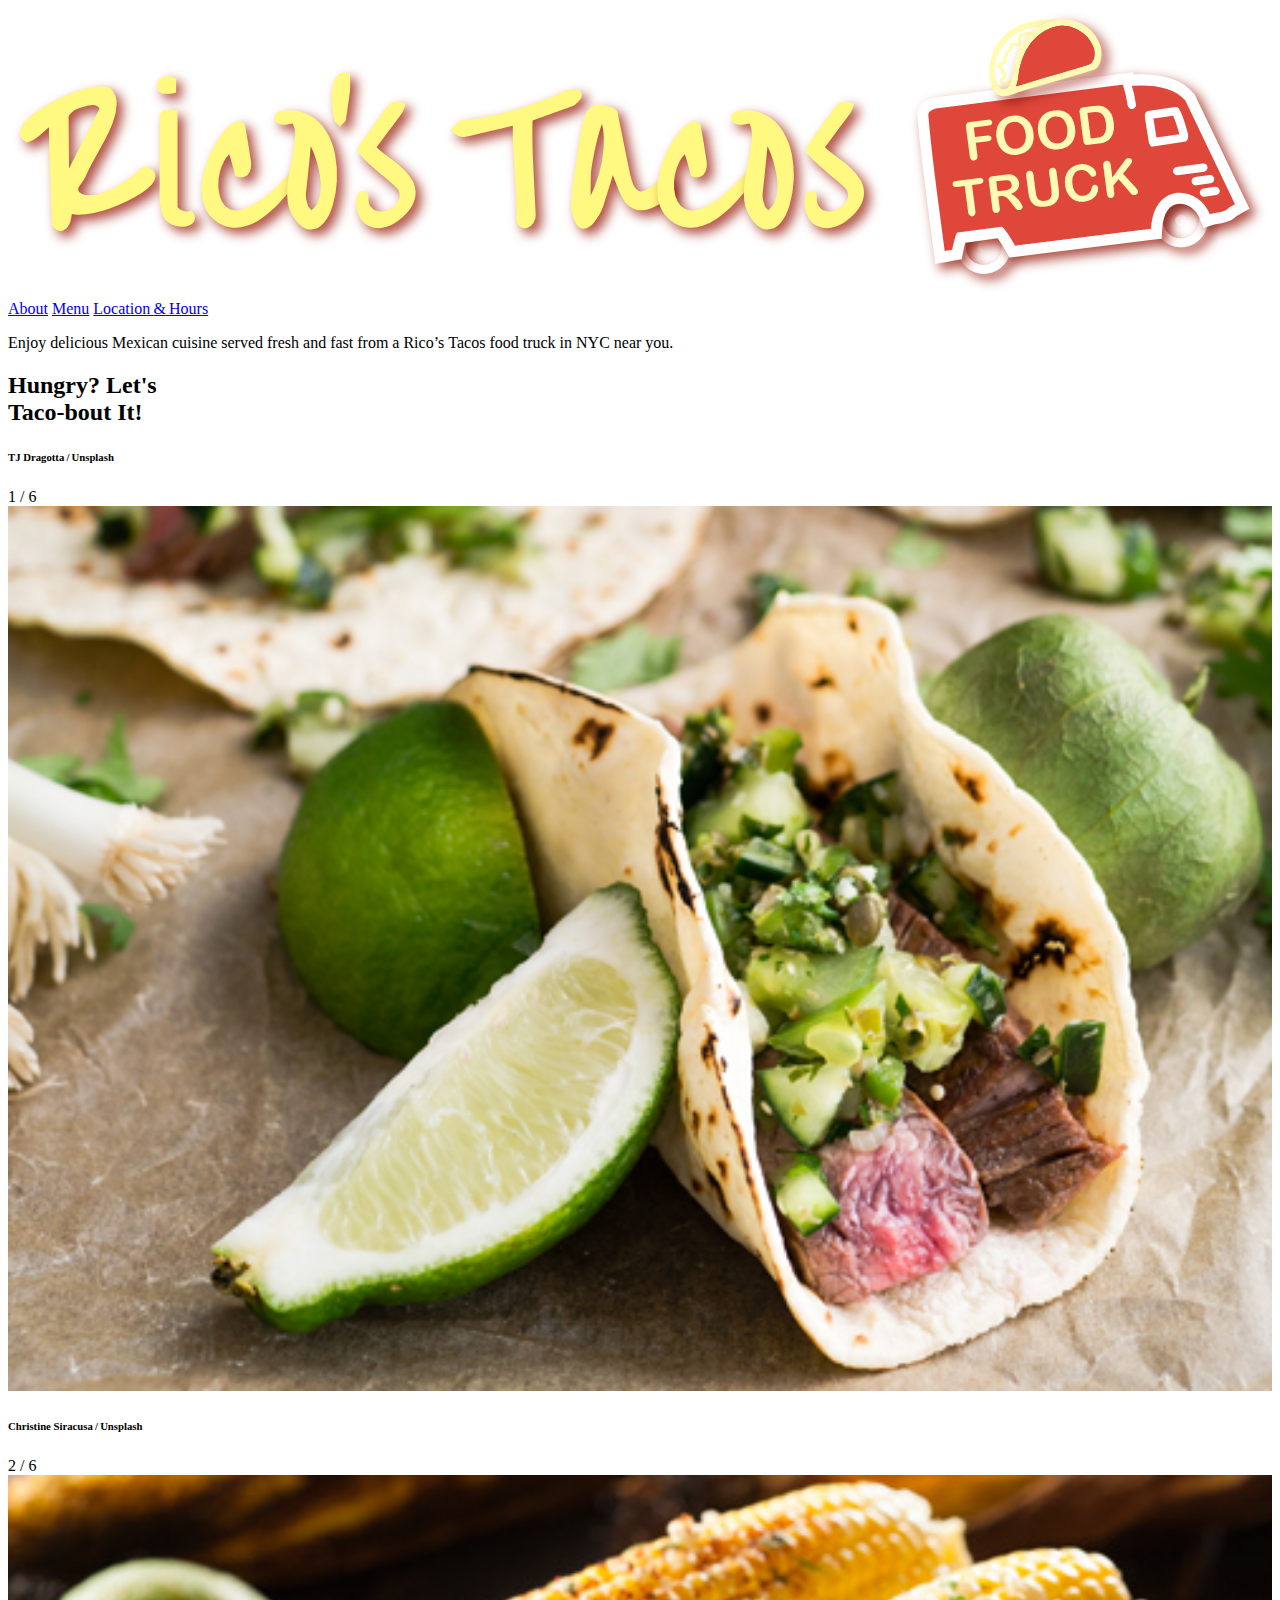
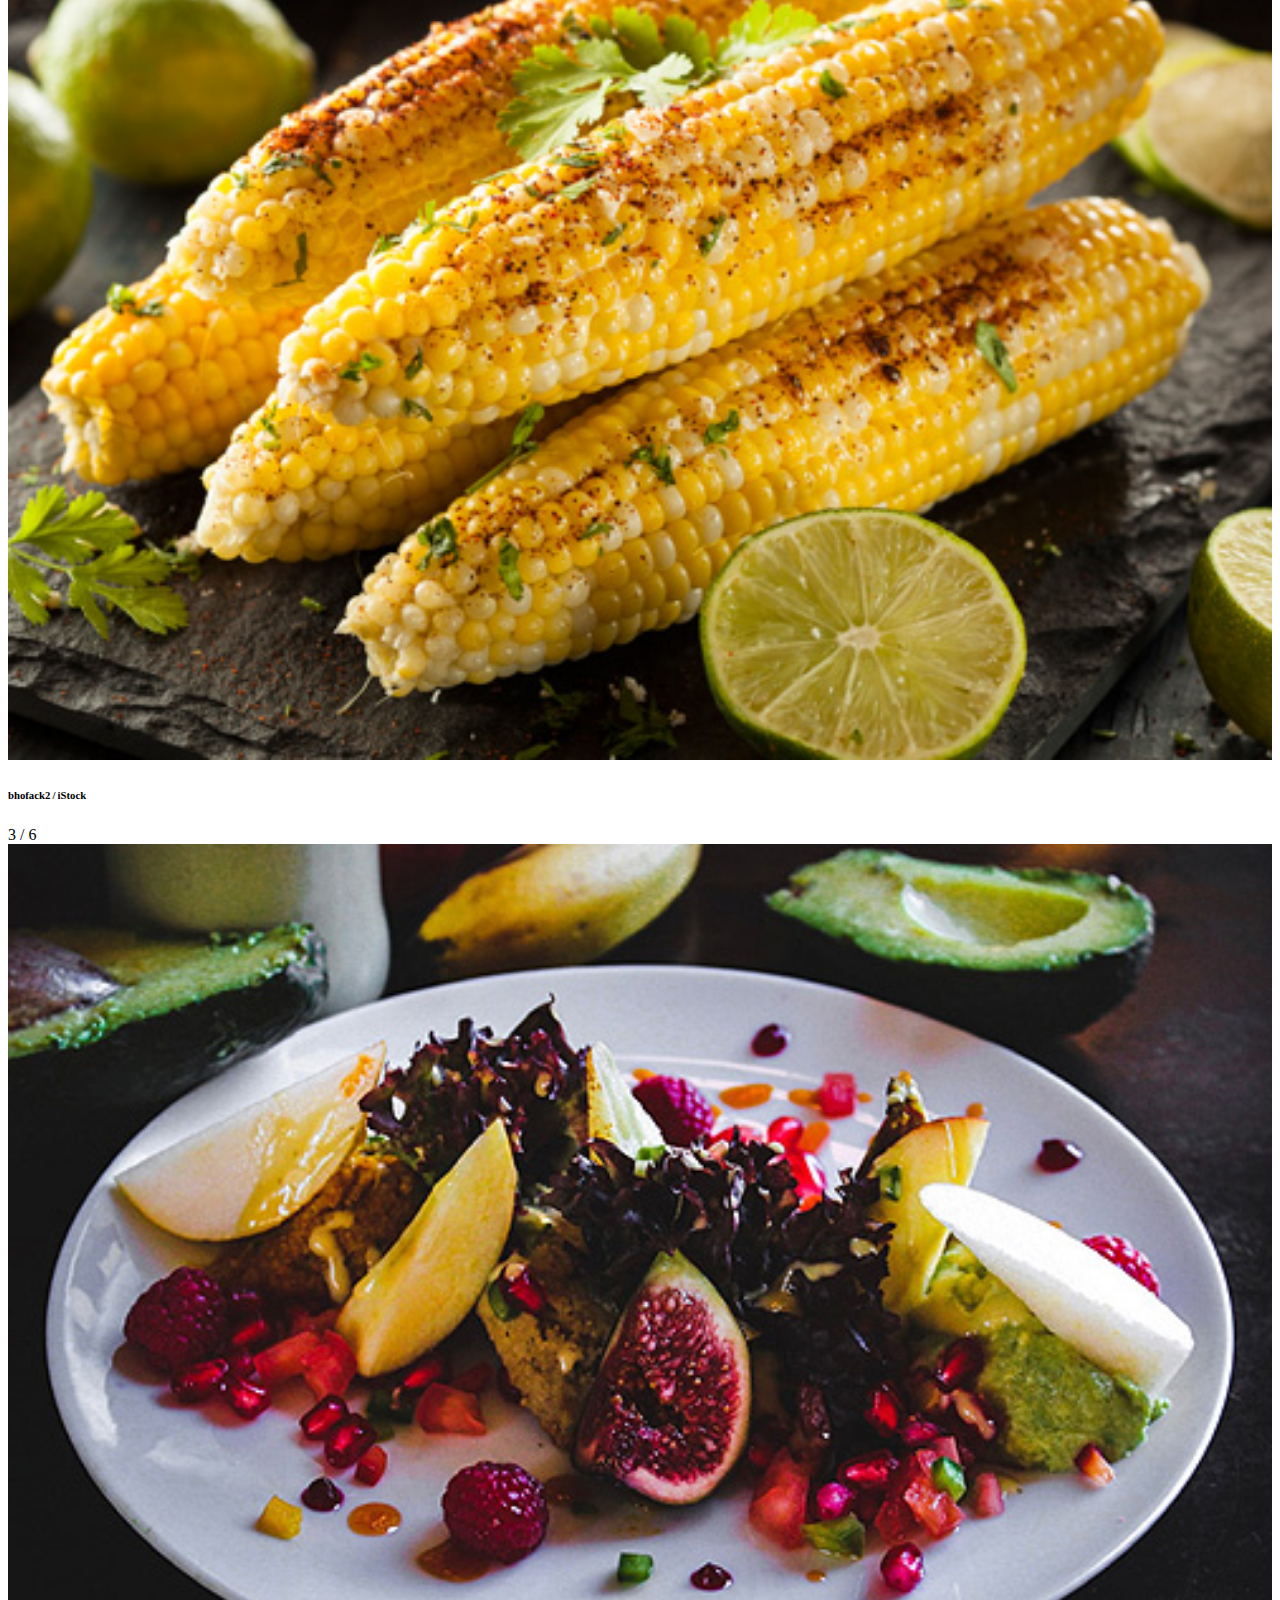
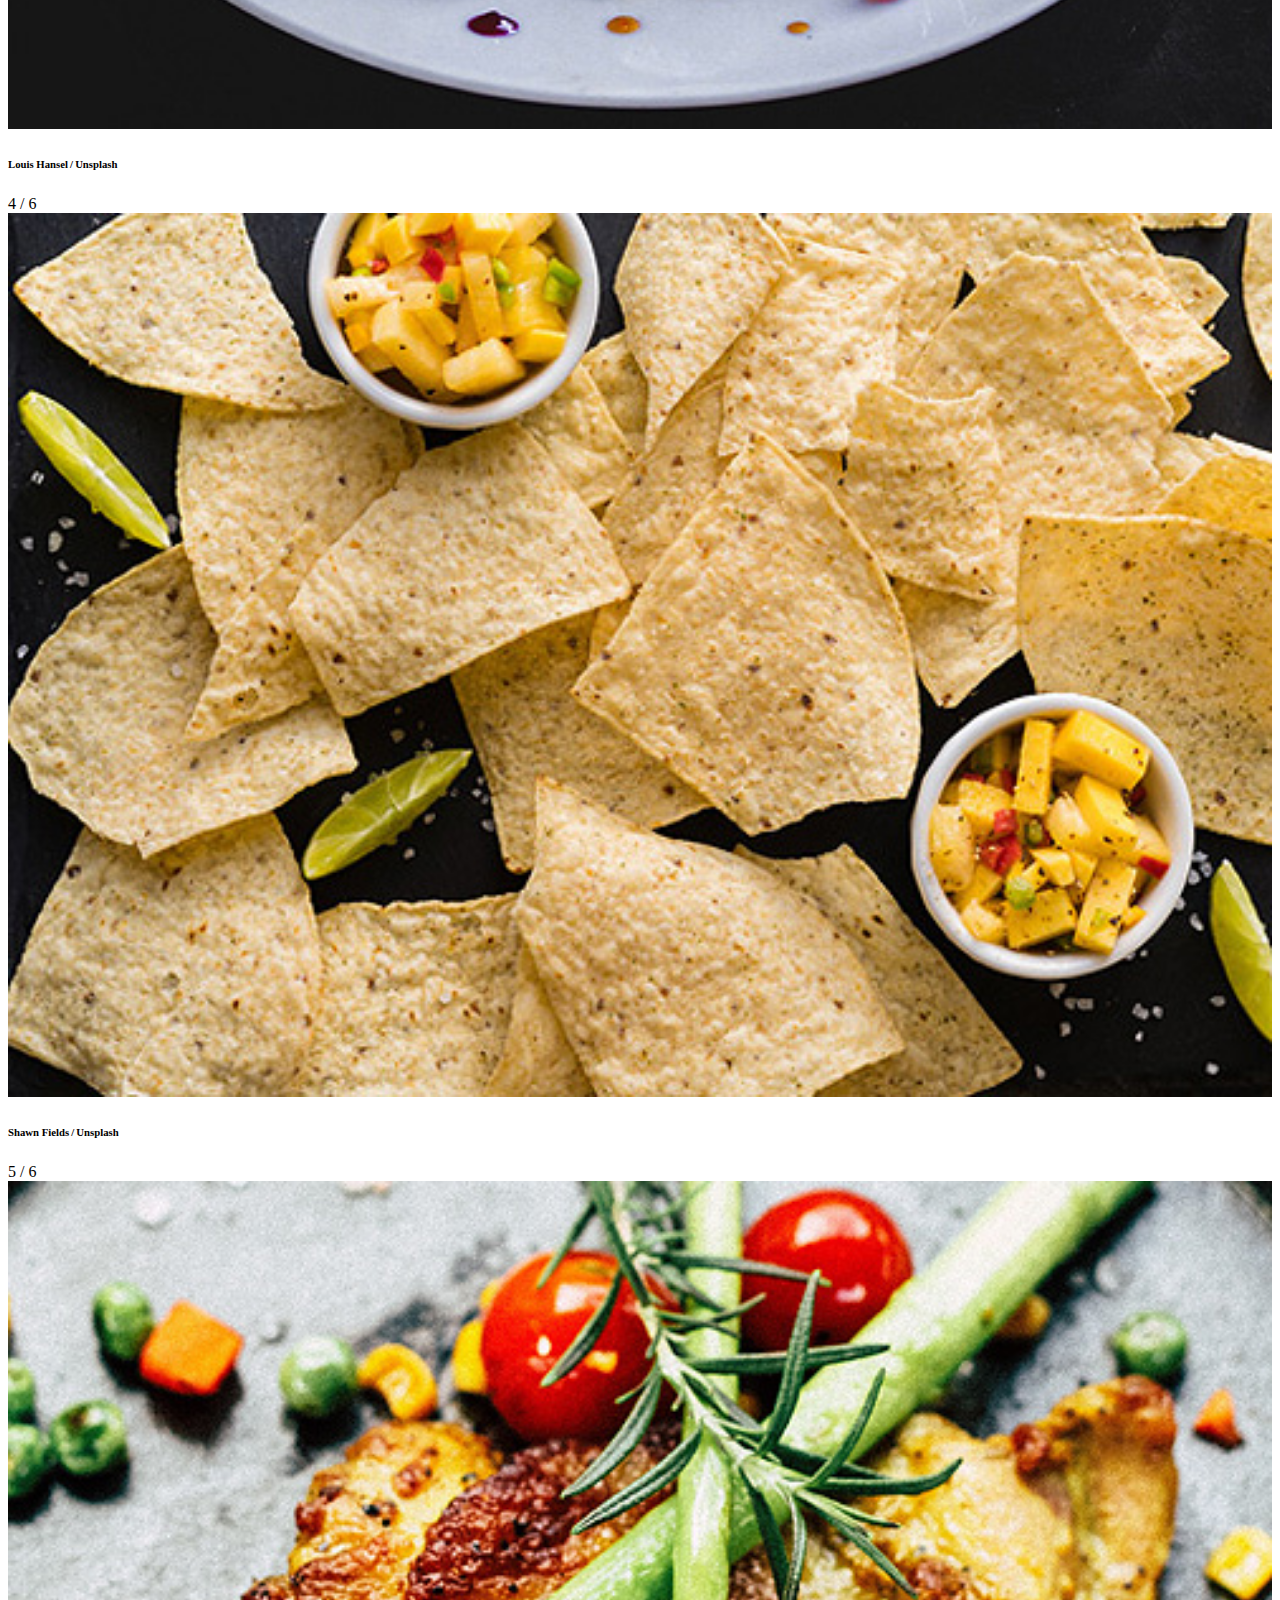
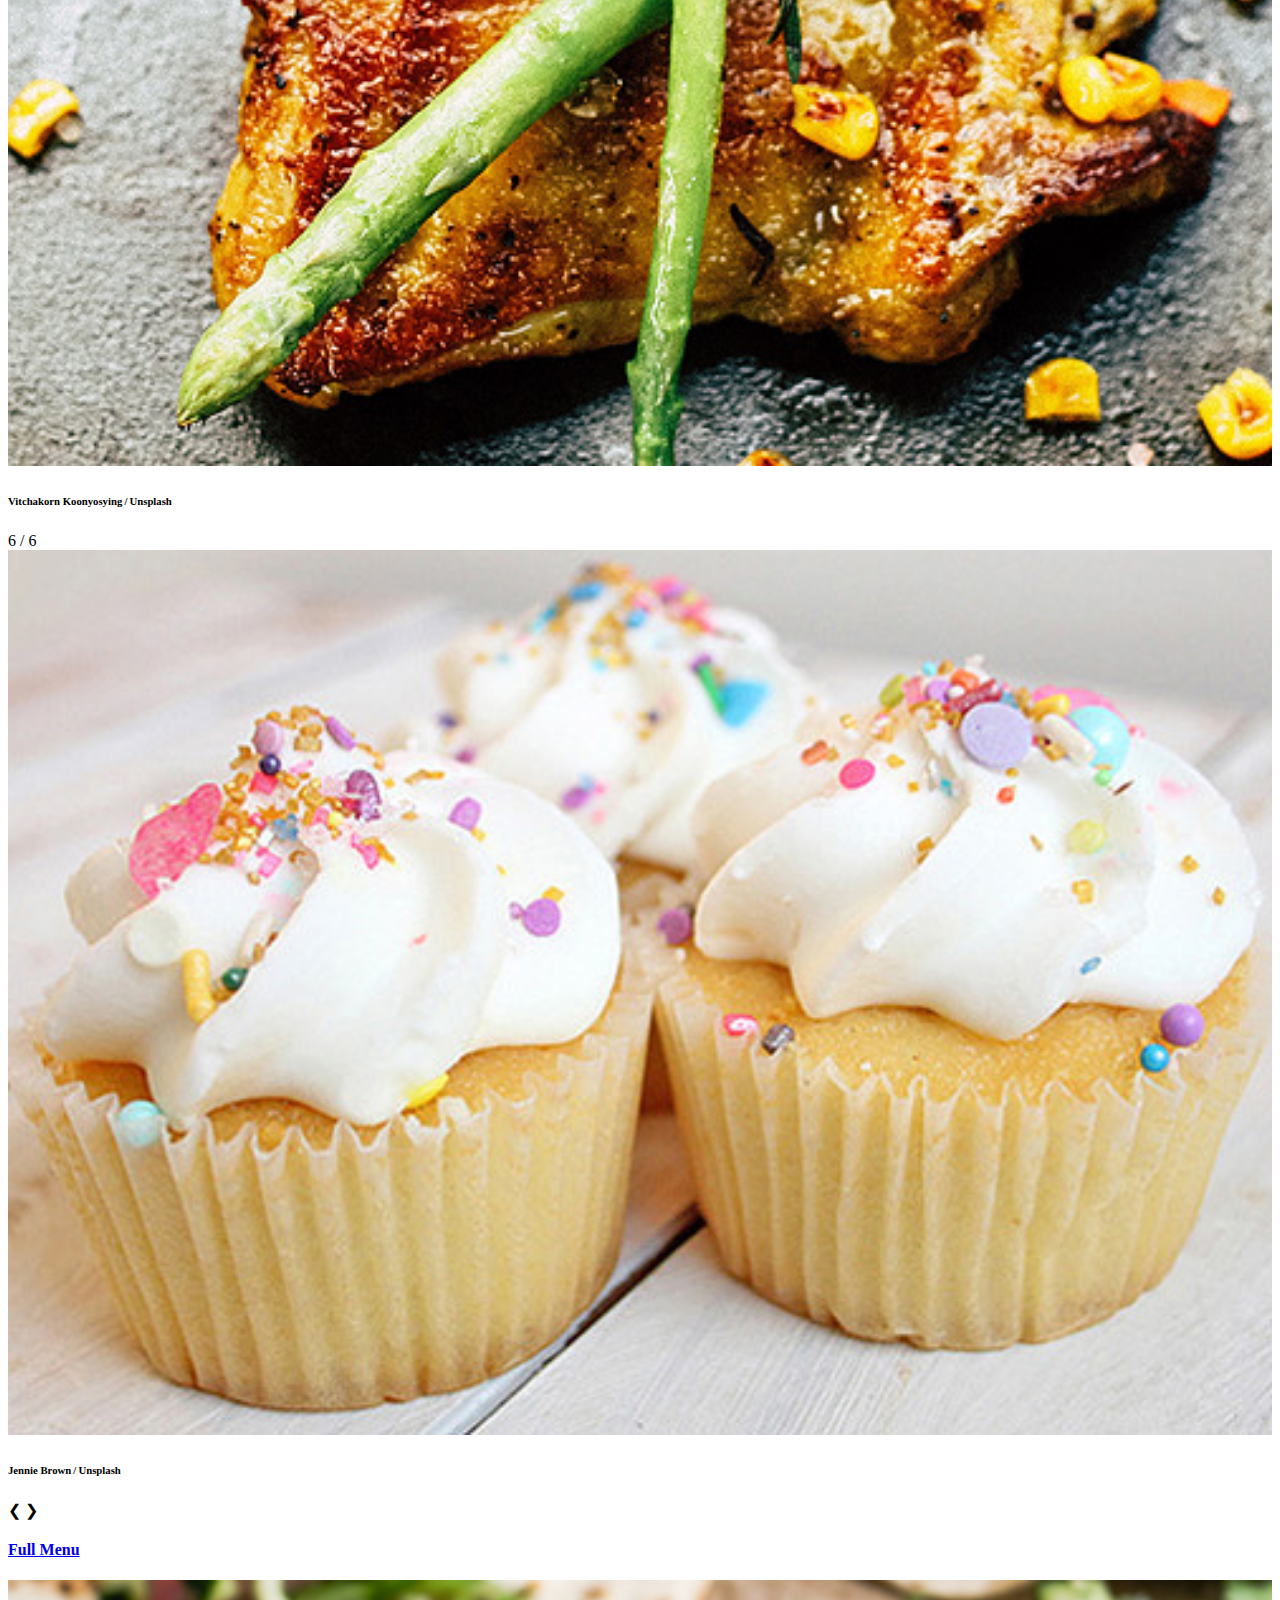
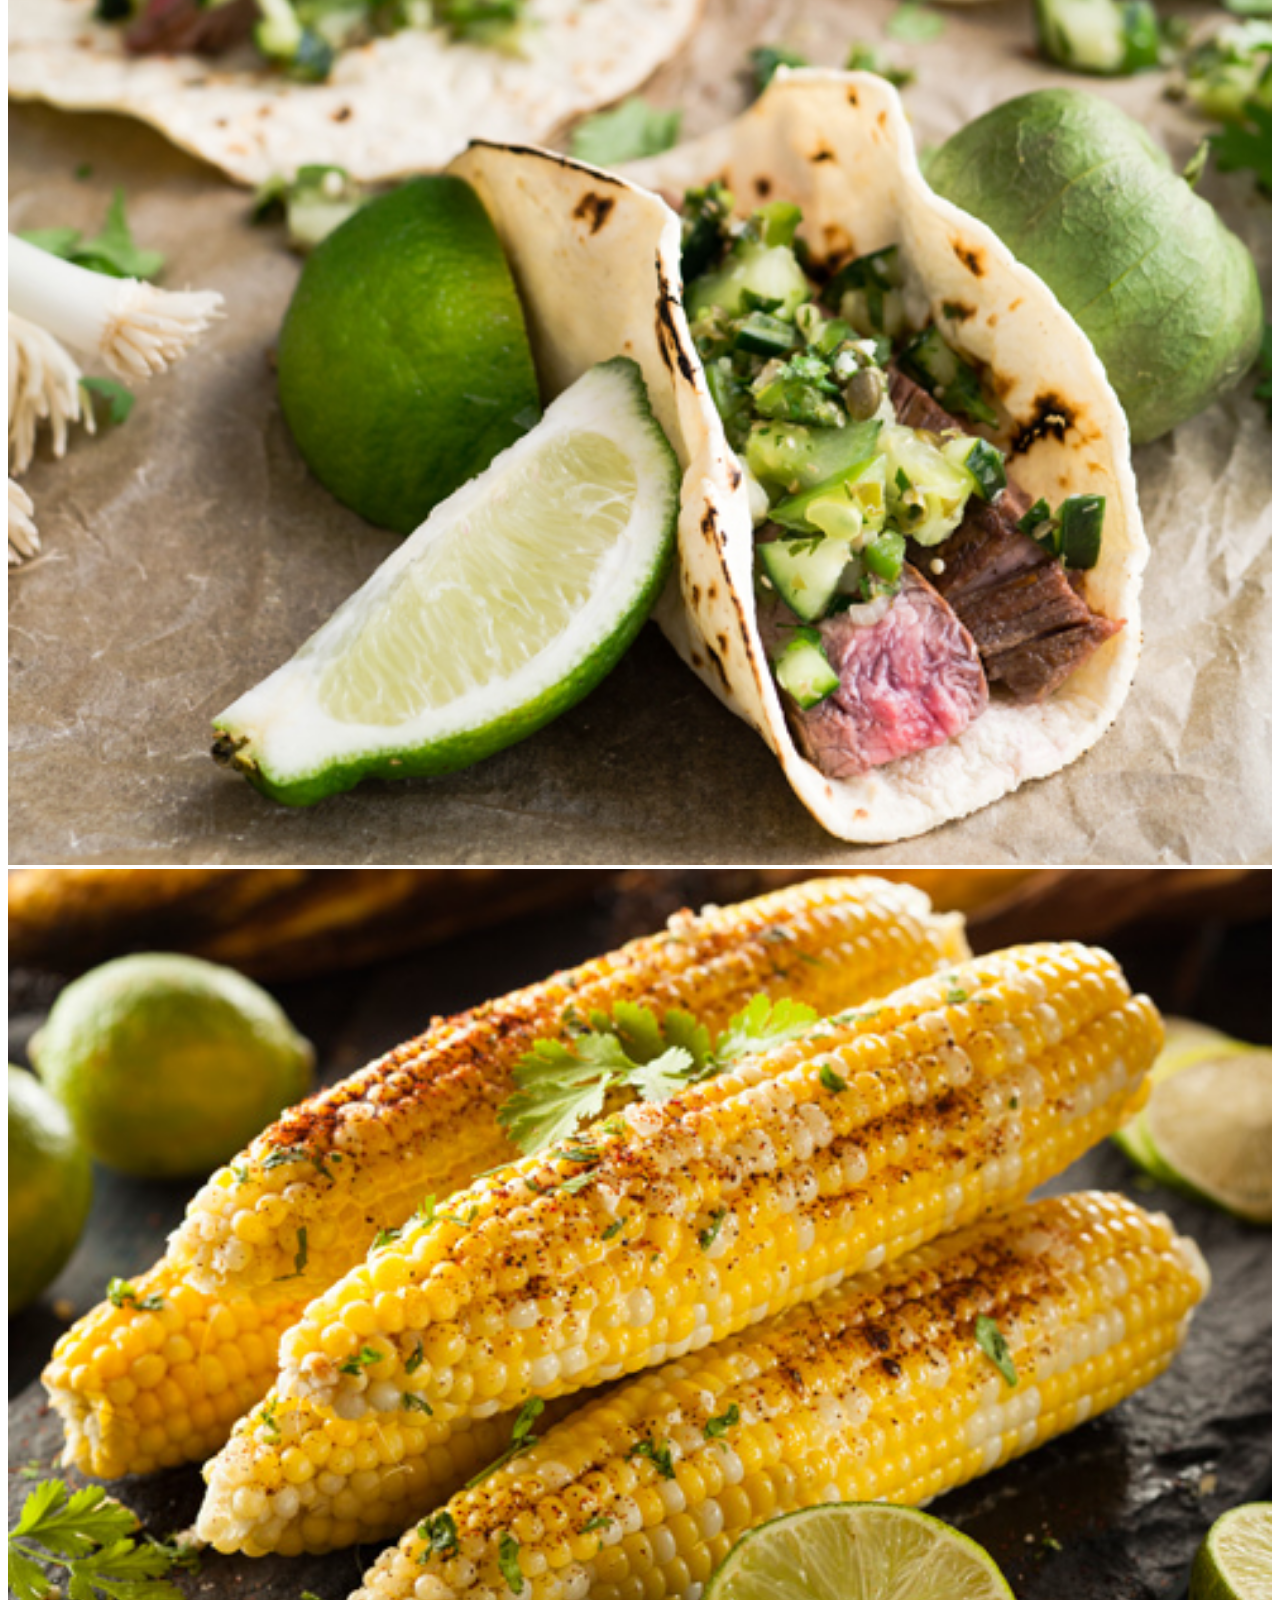
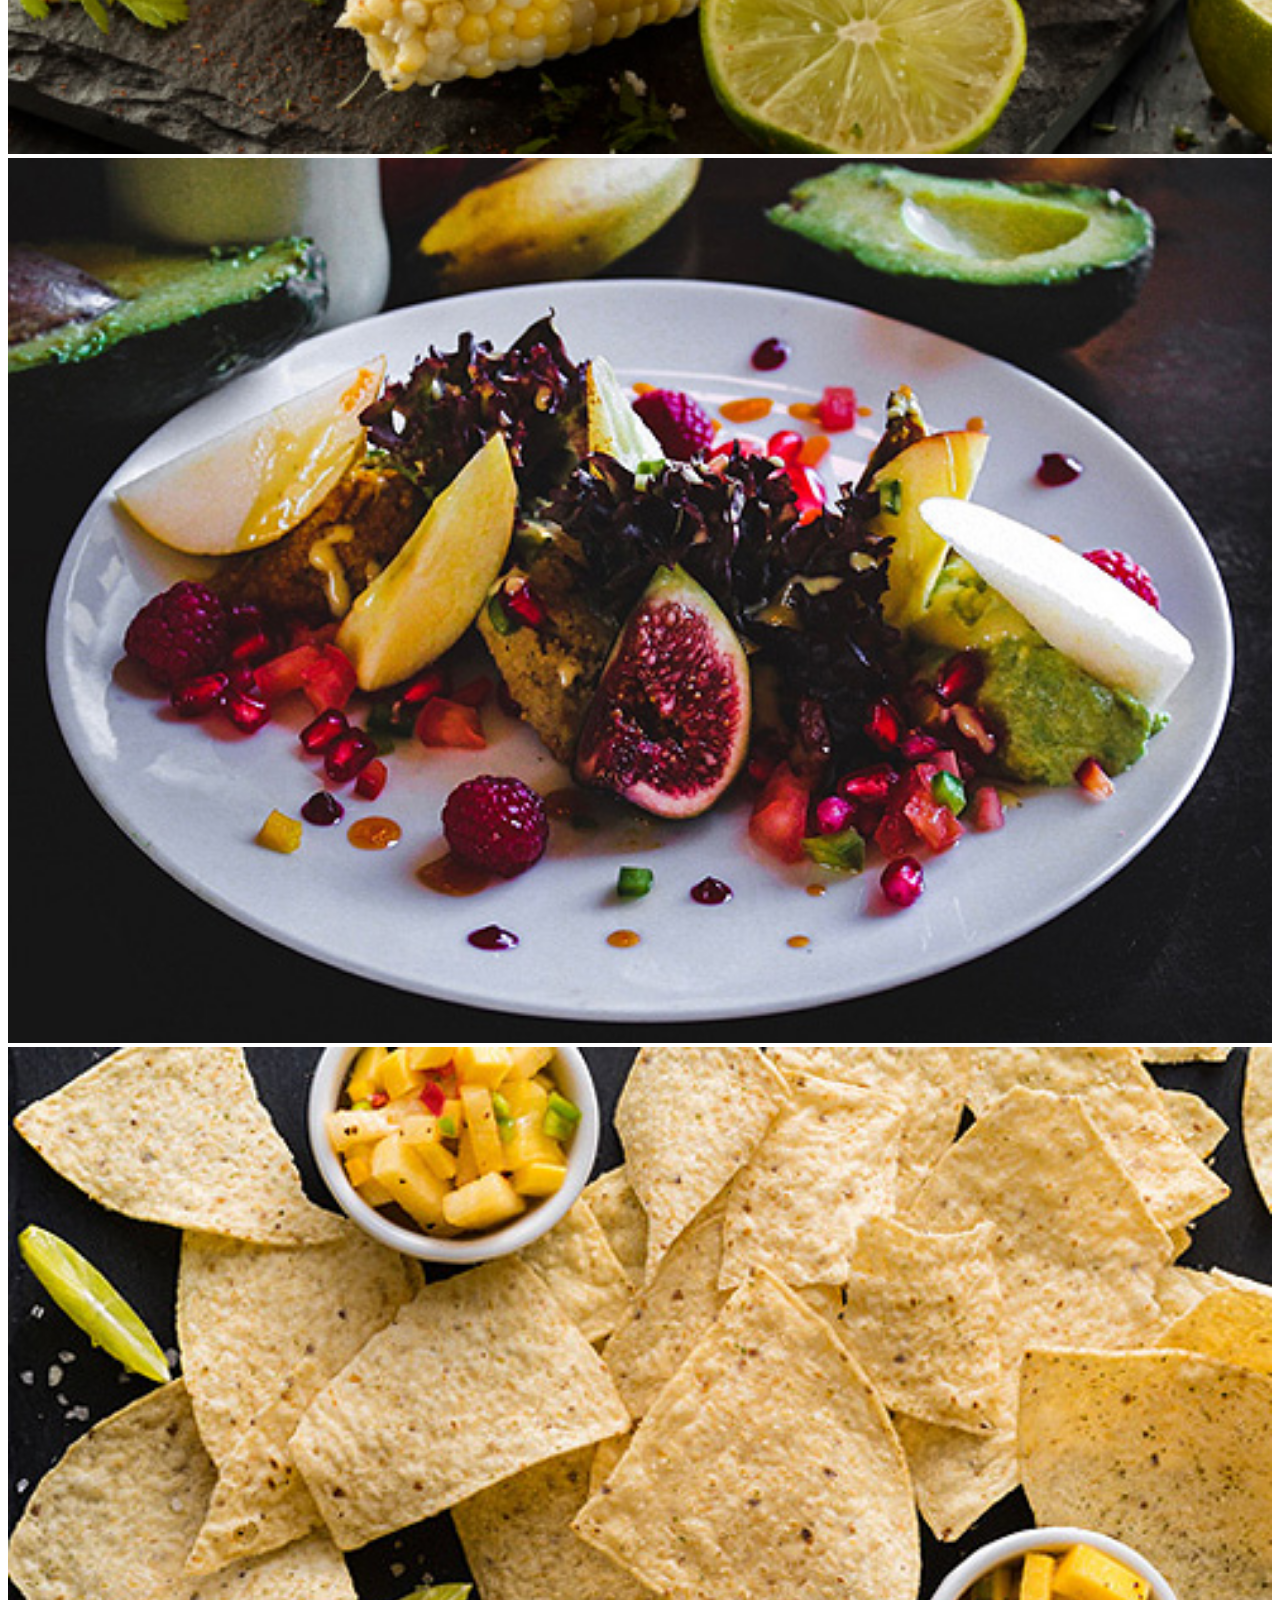
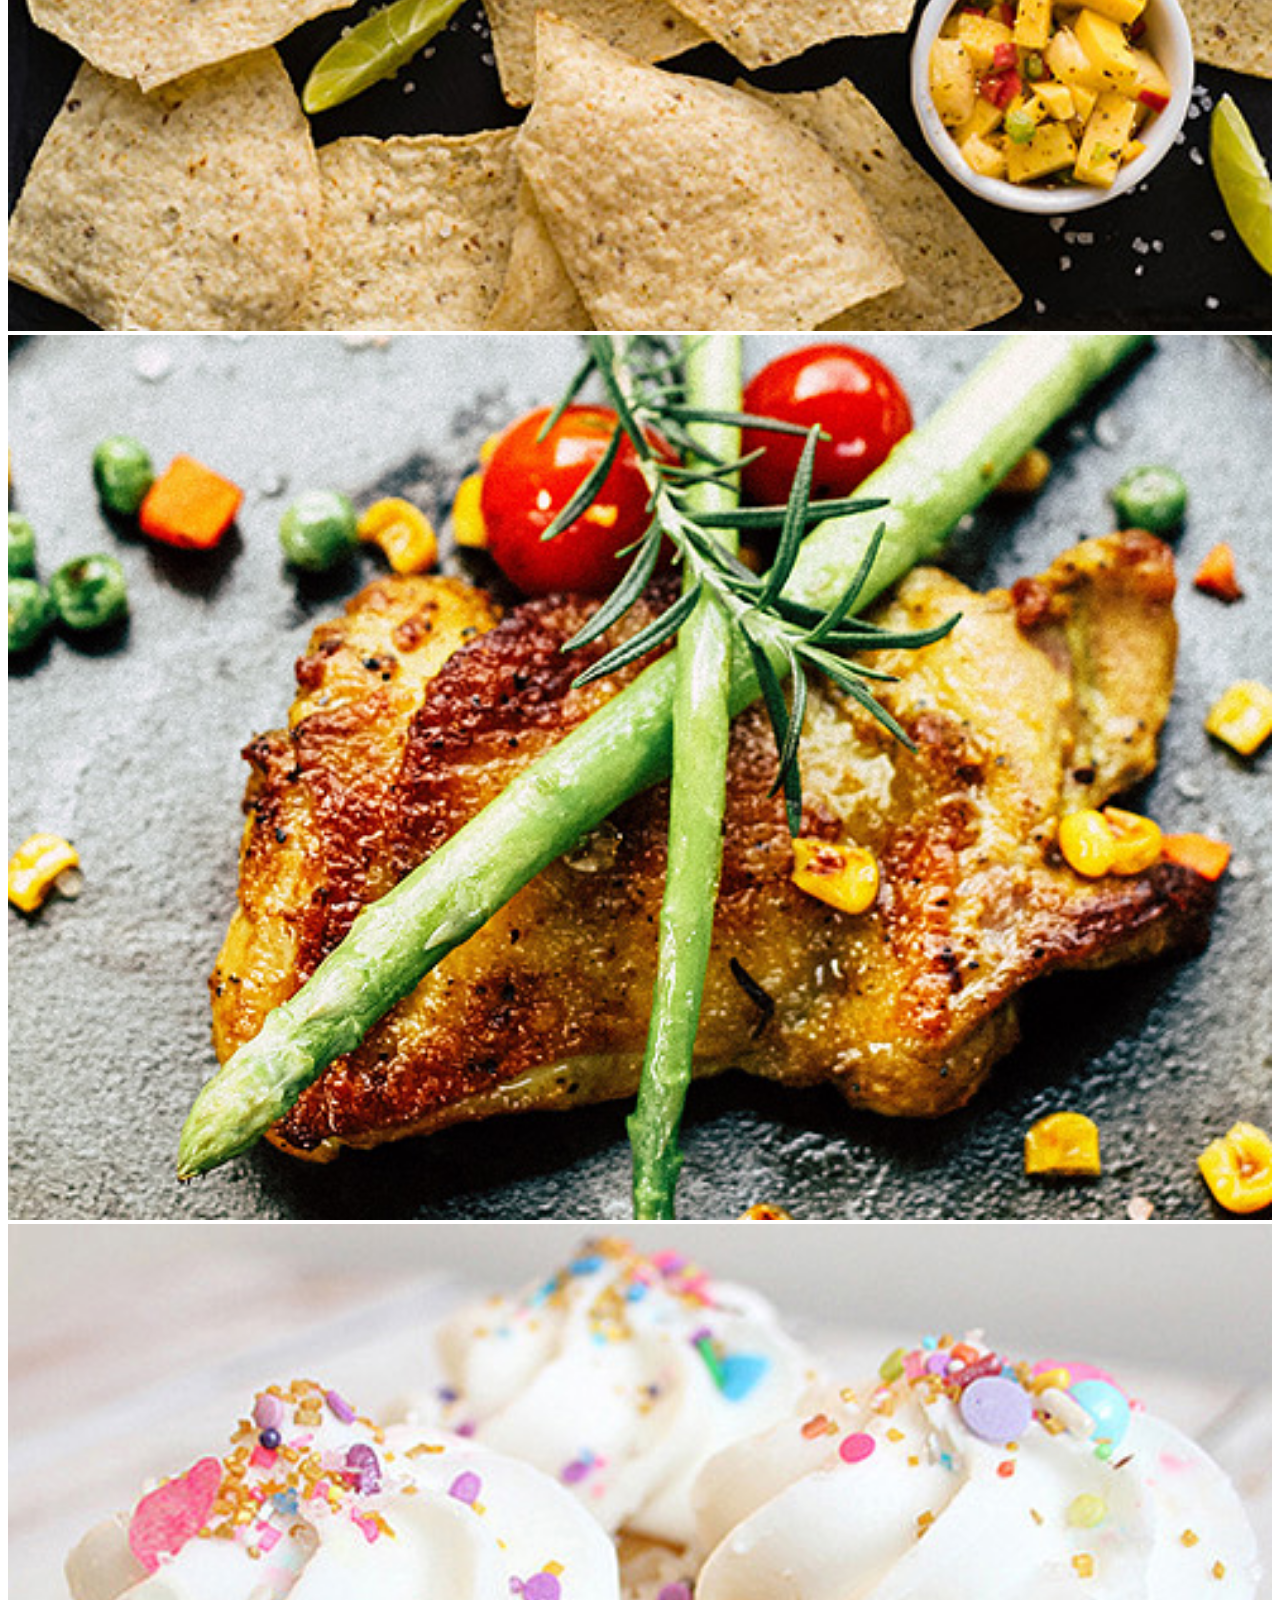
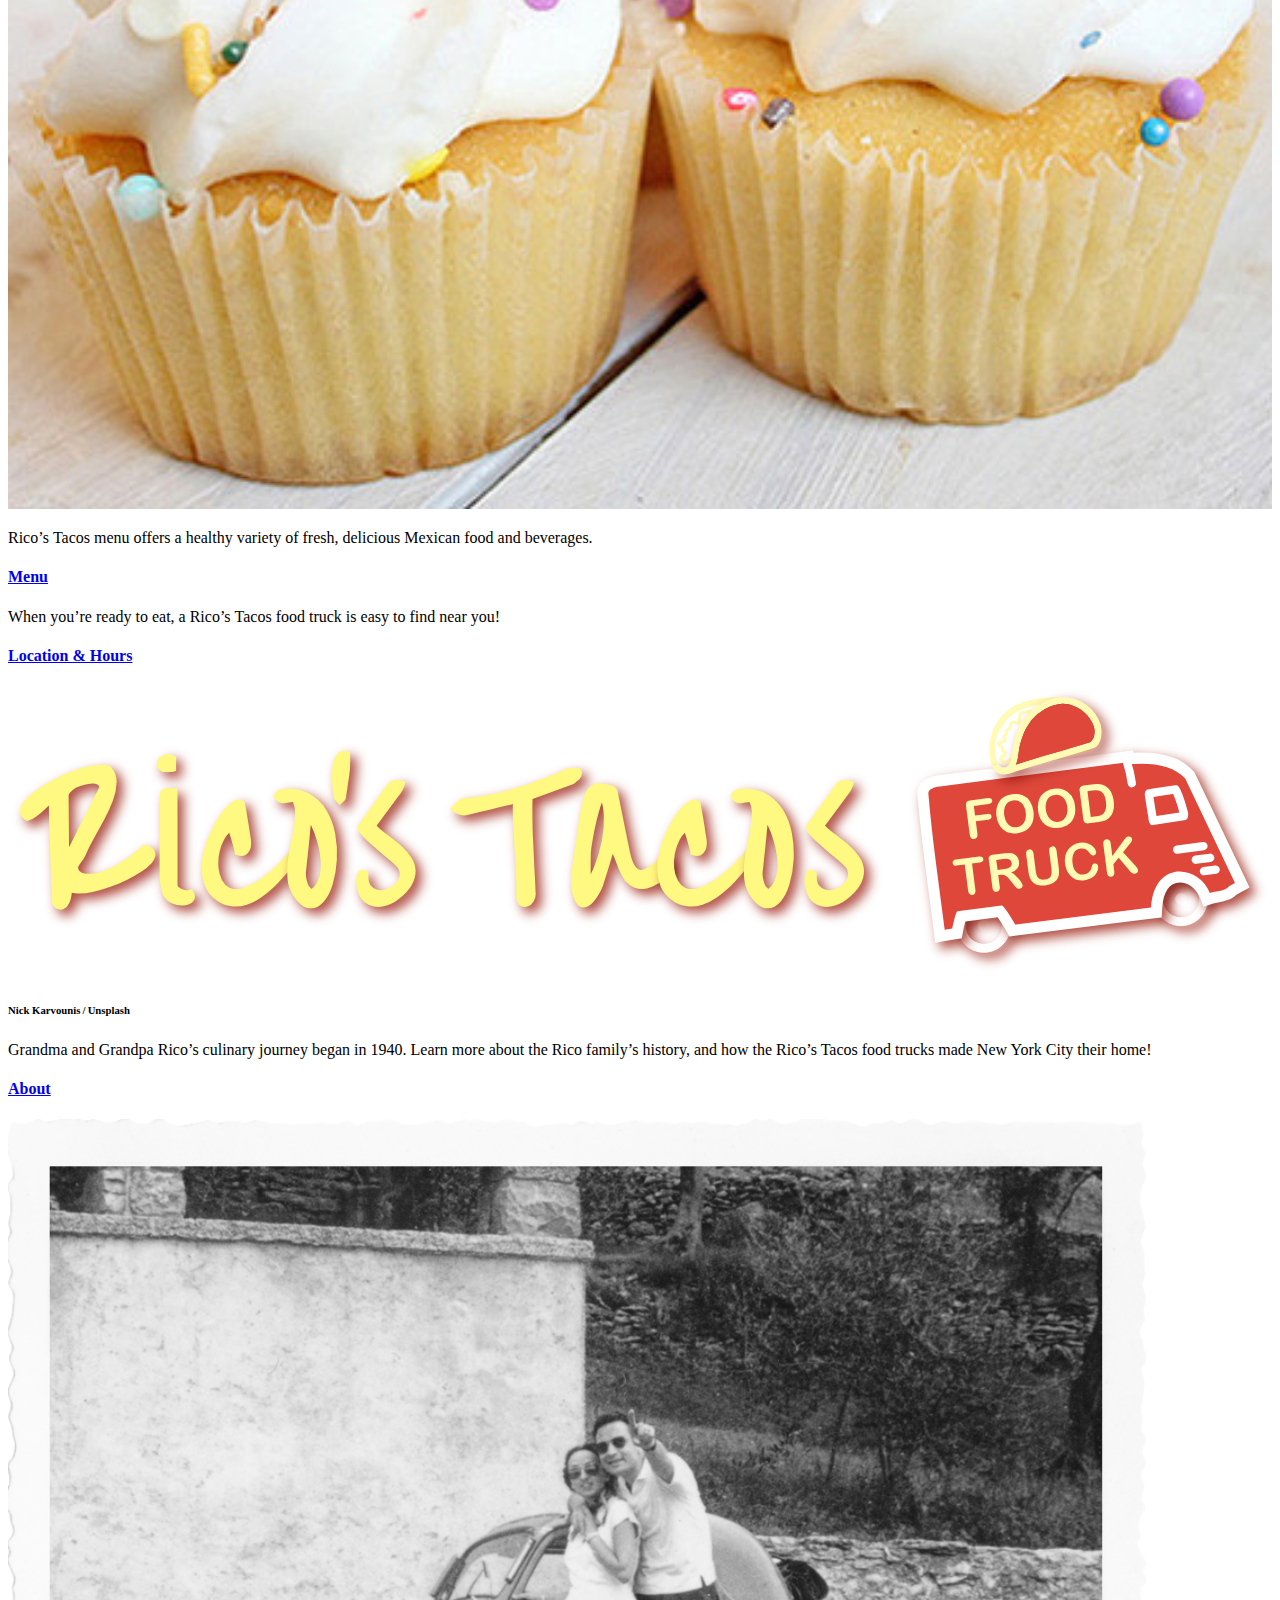
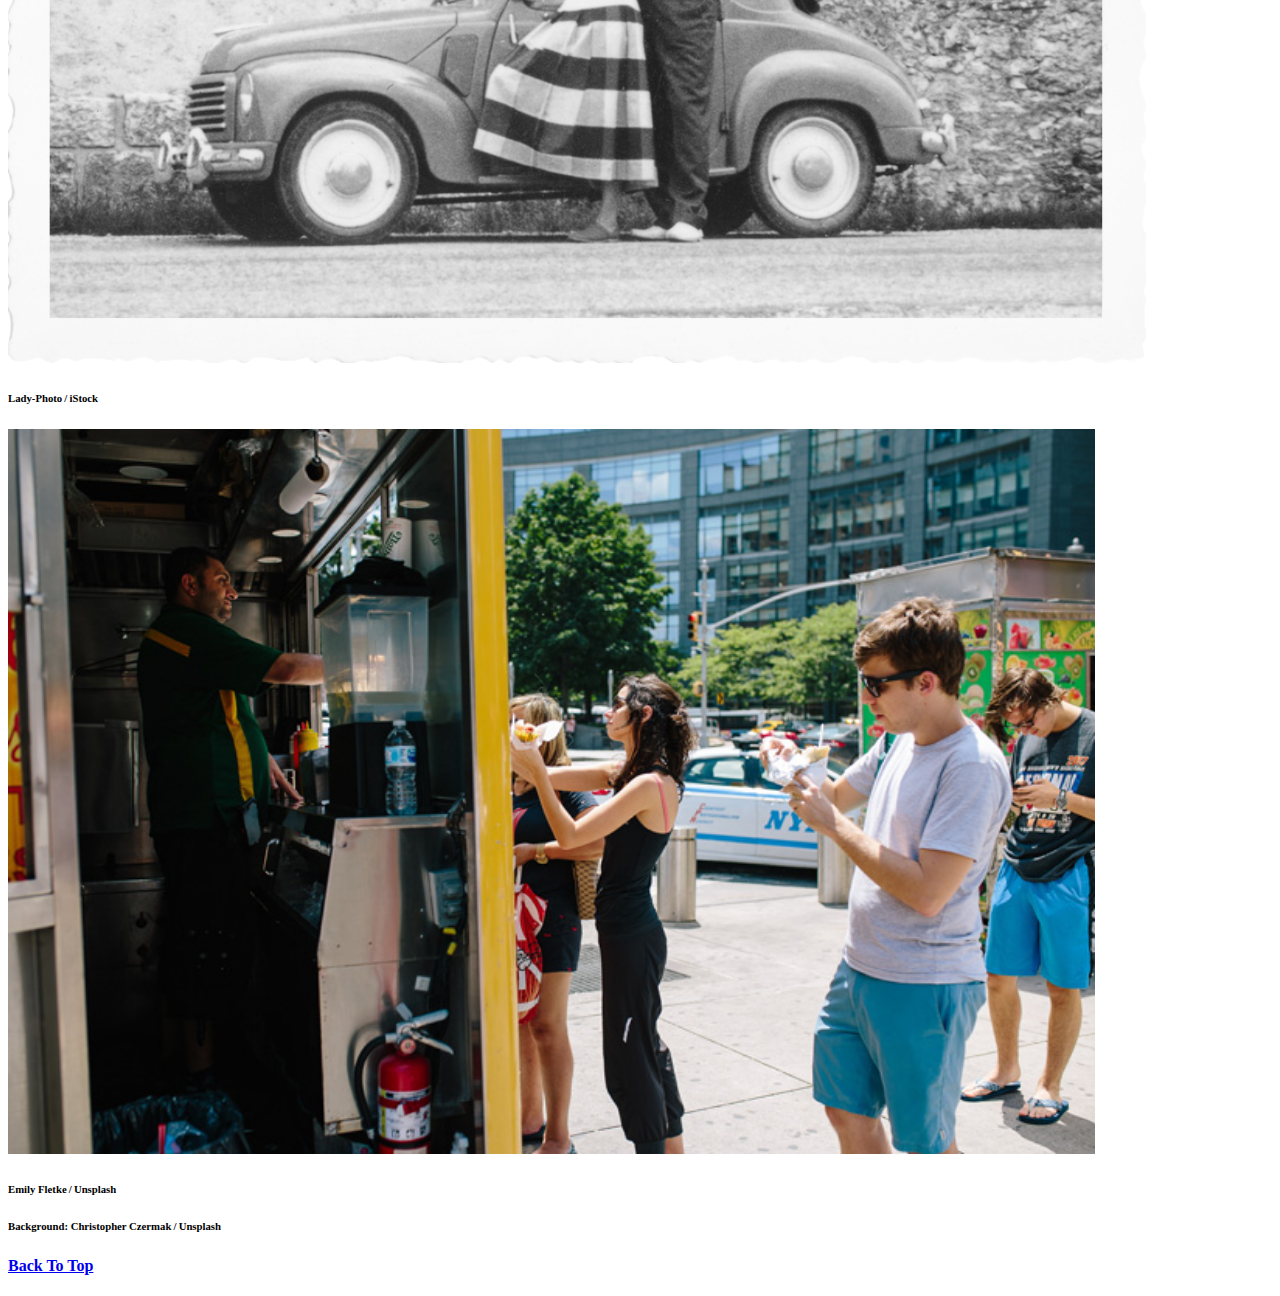
==== index.html @ 09d89e79 "Add files via upload" ====
<!DOCTYPE html>
<html>
  <head>
    <meta charset="utf-8">
    <meta name="viewport" content="width=device-width, initial-scale=1">
    <title>Rico’s Tacos Food Truck</title>
    <link rel="stylesheet" href="style.css">
    <link href="https://fonts.googleapis.com/css?family=Over+the+Rainbow|Rasa:300,400,500,600,700|Sarala:400,700|Sue+Ellen+Francisco" rel="stylesheet">
    <link rel="apple-touch-icon" sizes="180x180" href="apple-touch-icon.png">
    <link rel="icon" type="image/png" sizes="32x32" href="favicon-32x32.png">
    <link rel="icon" type="image/png" sizes="16x16" href="favicon-16x16.png">
    <link rel="manifest" href="site.webmanifest">
    <link rel="mask-icon" href="safari-pinned-tab.svg" color="#de473a">
    <meta name="apple-mobile-web-app-title" content="Rico&rsquo;s Tacos Food Truck">
    <meta name="application-name" content="Rico&rsquo;s Tacos Food Truck">
    <meta name="msapplication-TileColor" content="#da532c">
    <meta name="theme-color" content="#de473a">    
  </head>
  <body id="top">
    <div class="navbar">                   
      <div class="left">
        <a href="index.html" class="indexactive"><img src="images/rtlogonew.svg" alt="Rico’s Tacos Logo" style="width:100%"></a>
      </div> 
      <div class="right">    
        <a href="about.html">About</a>
        <a href="menu.html" class="menuspace">Menu</a>
        <a href="location.html">Location&#8239;<span class="navamp">&amp;</span>&#8239;Hours</a>
      </div>     
    </div>
      <div class="hero" role="img" aria-label="man working in food truck at night">
        <div class="herocopy">   
          <div class="enjoybox">
            <p>Enjoy delicious Mexican cuisine served fresh and fast from a Rico’s&nbsp;Tacos food truck in NYC near you.</p>
          </div>
          <div class="tacoboutlines">
            <div class="linesa">
              <div class="ellipse"></div>
                <div class="ellipse ellipsetwo">
              </div>
            </div>
          <div class="tacobout">
            <h2><span class="hungry">Hungry? </span>Let's<br>Taco-bout It!</h2>
          </div>
          <div class="linesb">
            <div class="ellipse"></div>
              <div class="ellipse ellipsetwo"></div>
            </div>
          </div>   
        </div>  
          <div class="credit"><h6>TJ Dragotta&#8239;/&#8239;Unsplash</h6></div>
      </div> 
        <div class="colorbar"></div>
          <div class="colorbartwo"></div> 
    <!-- FOOD GALLERY STARTS - credit: w3schools.com/howto/howto_js_slideshow_gallery.asp -->
    <div class="container">  
      <div class="mySlides">
        <div class="numbertext">1 / 6</div>
          <img src="images/christine-siracusa-unsplash-crop-web.jpg" style="width:100%" alt="Fajita Beef">
          <h6 class="creditgallery">Christine Siracusa&#8239;/&#8239;Unsplash</h6>
      </div>
      <div class="mySlides">
        <div class="numbertext">2 / 6</div>
          <img src="images/bhofacktwo-istock-web.jpg" style="width:100%" alt="Mexican Grilled Corn">
          <h6 class="creditgallery">bhofack2&#8239;/&#8239;iStock</h6>
      </div>
      <div class="mySlides">
        <div class="numbertext">3 / 6</div>
          <img src="images/louis-hansel-crop-unsplash-web.jpg" style="width:100%" alt="Veggie Fruit Combo">
          <h6 class="creditgallery">Louis Hansel&#8239;/&#8239;Unsplash</h6>
      </div>
      <div class="mySlides">
        <div class="numbertext">4 / 6</div>
          <img src="images/shawn-fields-unsplash-web.jpg" style="width:100%" alt="Chips with Salsa">
          <h6 class="creditgallery">Shawn Fields&#8239;/&#8239;Unsplash</h6>
      </div>
      <div class="mySlides">
        <div class="numbertext">5 / 6</div>
          <img src="images/vitchakorn-koonyosying-crop-unsplash-web.jpg" style="width:100%" alt="Fresh Fish">
          <h6 class="creditgallery">Vitchakorn Koonyosying&#8239;/&#8239;Unsplash</h6>
      </div>
      <div class="mySlides">
        <div class="numbertext">6 / 6</div>
          <img src="images/jennie-brown-unsplash-web.jpg" style="width:100%" alt="Homemade Cupcake">
          <h6 class="creditgallery">Jennie Brown&#8239;/&#8239;Unsplash</h6>
      </div>
      <a class="prev" onclick="plusSlides(-1)">&#10094;</a>  
      <a class="next" onclick="plusSlides(1)">&#10095;</a>
      <h4 class="menugallery"><a href="menu.html">Full&nbsp;Menu</a></h4>   
      <div class="caption-container">
        <p id="caption"></p>
      </div>   
      <div class="row">
        <div class="column">
          <img class="demo cursor" src="images/christine-siracusa-unsplash-crop-web.jpg" style="width:100%" onclick="currentSlide(1)" alt="Fajita Beef">
        </div>
        <div class="column"> 
          <img class="demo cursor" src="images/bhofacktwo-istock-web.jpg" style="width:100%" onclick="currentSlide(2)" alt="Mexican Grilled Corn">
        </div>
        <div class="column">
          <img class="demo cursor" src="images/louis-hansel-crop-unsplash-web.jpg" style="width:100%" onclick="currentSlide(3)" alt="Veggie Fruit Combo">
        </div>
        <div class="column">
          <img class="demo cursor" src="images/shawn-fields-unsplash-web.jpg" style="width:100%" onclick="currentSlide(4)" alt="Chips with Salsa">
        </div>
        <div class="column">
          <img class="demo cursor" src="images/vitchakorn-koonyosying-crop-unsplash-web.jpg" style="width:100%" onclick="currentSlide(5)" alt="Fresh Fish">
        </div> 
        <div class="column">
          <img class="demo cursor" src="images/jennie-brown-unsplash-web.jpg" style="width:100%" onclick="currentSlide(6)" alt="Homemade Cupcake">
        </div>
      </div>
    </div>   
    <script src="foodgallery.js"></script>      
    <!--FOOD GALLERY ENDS-->
    <div class="colorbar"></div>
      <div class="colorbartwo"></div>  
    <div class="work" role="img" aria-label="food preparation inside food truck">
      <div class="workbox"><p> Rico’s&nbsp;Tacos menu offers a healthy variety of fresh, delicious Mexican food and beverages.</p>
        <h4><a href="menu.html">Menu</a></h4>
      </div>
      <div class="locationbox"><p>When you’re ready to eat, a Rico’s&nbsp;Tacos food truck is easy to find near you!</p>
        <h4><a href="location.html">Location &amp; Hours</a></h4>
      </div>  
      <div class="worklogo"><a href="index.html"><img src="images/rtlogonew.svg" alt="Rico’s Tacos Logo"></a></div>  
      <div class="credit"><h6>Nick Karvounis&#8239;/&#8239;Unsplash</h6></div>    
    </div>
      <div class="colorbar"></div>
        <div class="colorbartwo"></div>
    <div class="nyc" role="img" aria-label="NYC skyline"> 
      <div class="nycbox">
        <p>Grandma and Grandpa Rico’s culinary journey began in 1940. Learn more about the Rico family’s history, and how the Rico’s Tacos food trucks made New York City their home!</p>
        <h4><a href="about.html">About</a></h4>
       </div> 
    <div class="nycflex">  
      <div class="nycinsetpixa">
        <img src="images/lady-photo-istock-web.png" alt="couple in front of car" width="90%">
        <div class="creditinset"><h6>Lady-Photo&#8239;/&#8239;iStock</h6></div>
        </div>
      <div class="nycinsetpixb">
         <img src="images/emily-fletke-unsplash-web.jpg" alt="NYC food truck" width="86%">
        <div class="creditinset"><h6>Emily Fletke&#8239;/&#8239;Unsplash</h6></div>
      </div>
    </div> 
      <div class="credit"><h6>Background: Christopher Czermak&#8239;/&#8239;Unsplash</h6></div>    
    </div>
    <div class="indextotopbar">
      <div class="backtotop"><h4><a href="#top">Back To Top</a></h4></div>
    </div>
  </body>
</html>
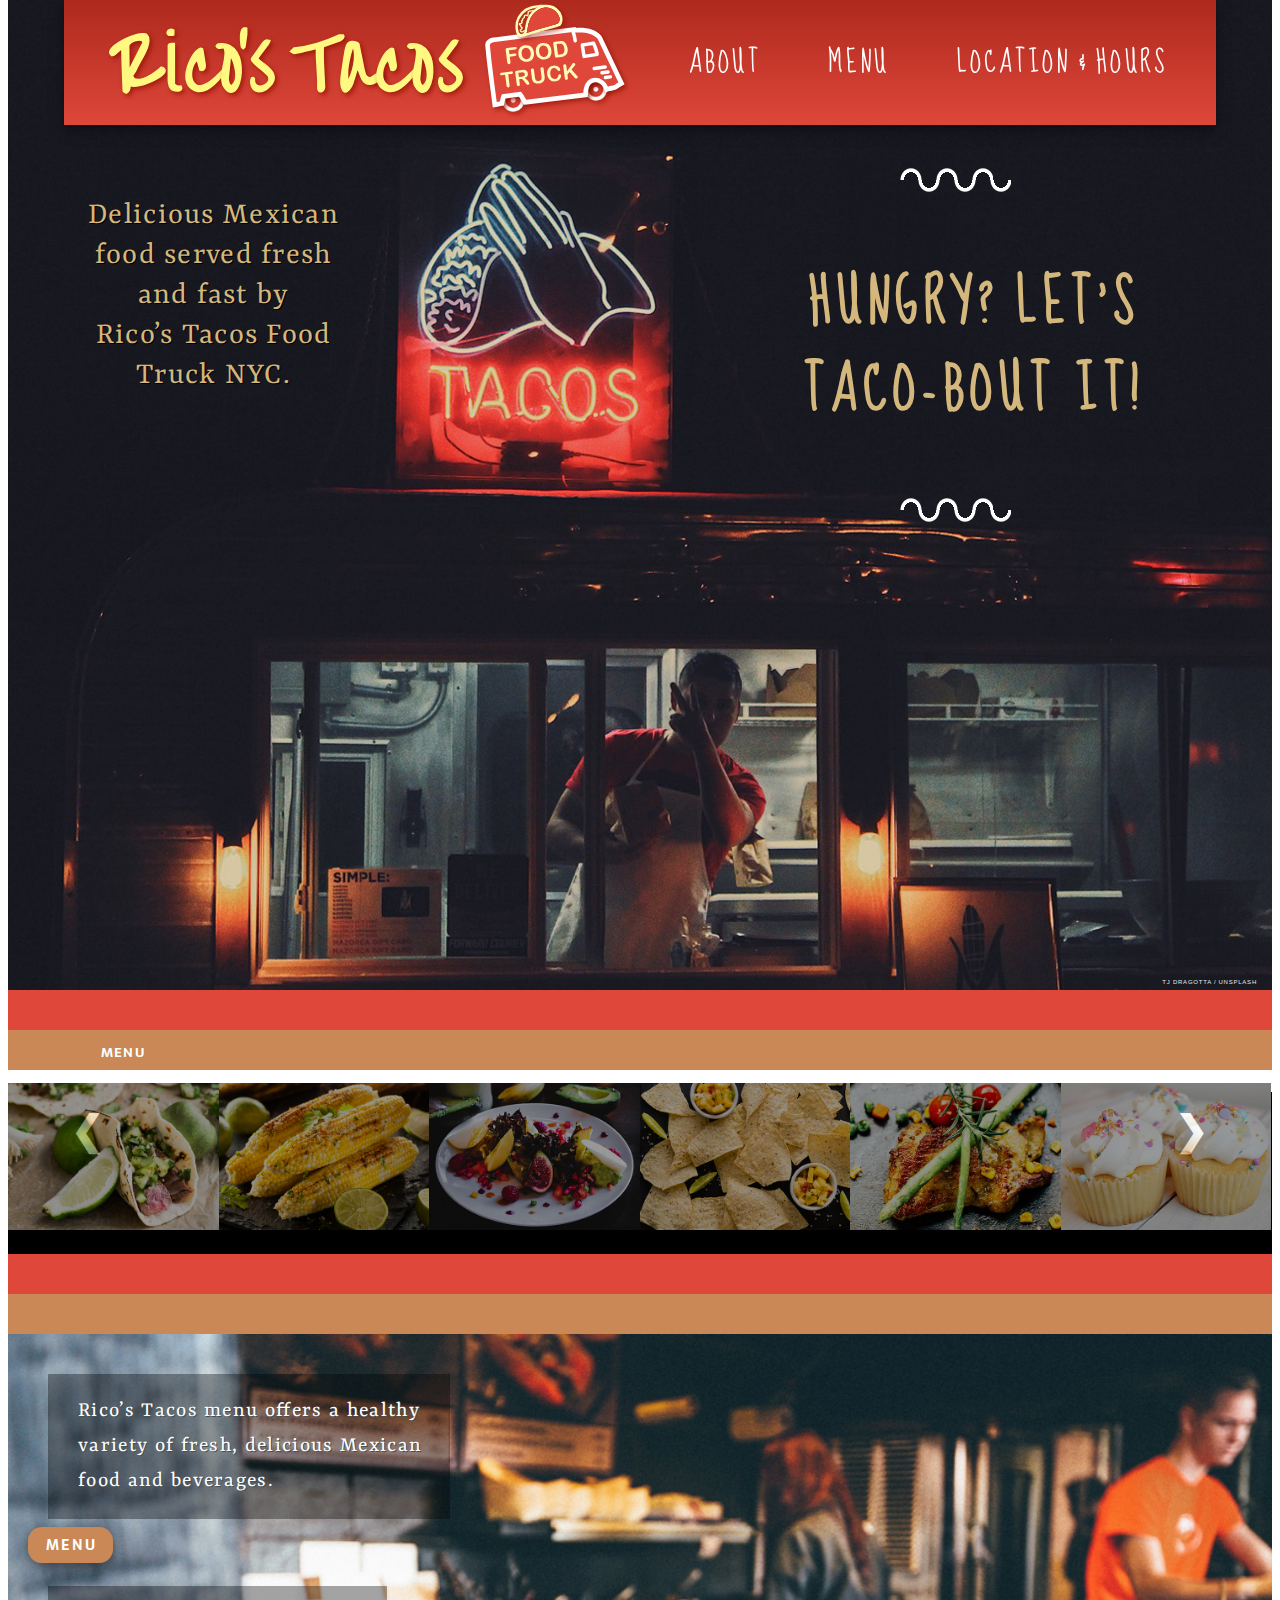
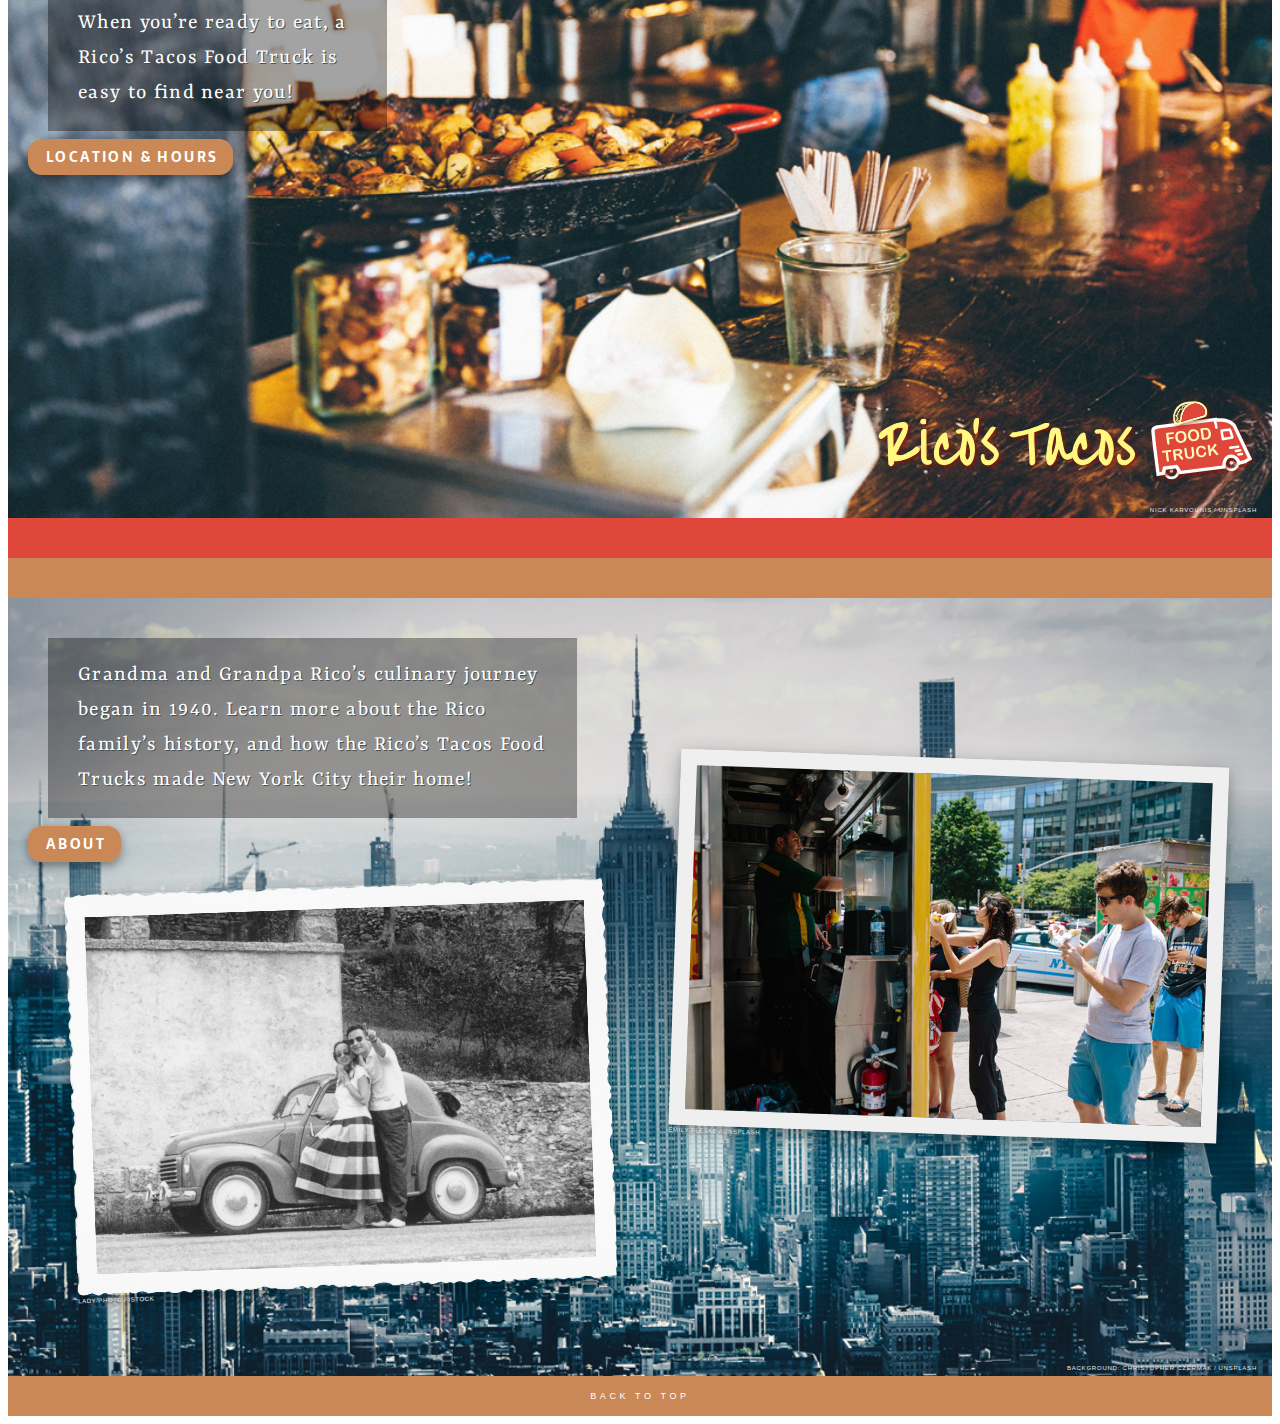
==== commit 5c7f93e2: "Add files via upload" ====
--- a/index.html
+++ b/index.html
@@ -30,7 +30,7 @@
       <div class="hero" role="img" aria-label="man working in food truck at night">
         <div class="herocopy">   
           <div class="enjoybox">
-            <p>Enjoy delicious Mexican cuisine served fresh and fast from a Rico’s&nbsp;Tacos food truck in NYC near you.</p>
+            <p>Delicious Mexican food served fresh and fast by Rico’s&nbsp;Tacos Food Truck NYC.</p>
           </div>
           <div class="tacoboutlines">
             <div class="linesa">
@@ -85,7 +85,7 @@
       </div>
       <a class="prev" onclick="plusSlides(-1)">&#10094;</a>  
       <a class="next" onclick="plusSlides(1)">&#10095;</a>
-      <h4 class="menugallery"><a href="menu.html">Full&nbsp;Menu</a></h4>   
+      <h4 class="menugallery"><a href="menu.html">Menu</a></h4>   
       <div class="caption-container">
         <p id="caption"></p>
       </div>   
@@ -118,7 +118,7 @@
       <div class="workbox"><p> Rico’s&nbsp;Tacos menu offers a healthy variety of fresh, delicious Mexican food and beverages.</p>
         <h4><a href="menu.html">Menu</a></h4>
       </div>
-      <div class="locationbox"><p>When you’re ready to eat, a Rico’s&nbsp;Tacos food truck is easy to find near you!</p>
+      <div class="locationbox"><p>When you’re ready to eat, a Rico’s&nbsp;Tacos Food Truck is easy to find near you!</p>
         <h4><a href="location.html">Location &amp; Hours</a></h4>
       </div>  
       <div class="worklogo"><a href="index.html"><img src="images/rtlogonew.svg" alt="Rico’s Tacos Logo"></a></div>  
@@ -128,7 +128,7 @@
         <div class="colorbartwo"></div>
     <div class="nyc" role="img" aria-label="NYC skyline"> 
       <div class="nycbox">
-        <p>Grandma and Grandpa Rico’s culinary journey began in 1940. Learn more about the Rico family’s history, and how the Rico’s Tacos food trucks made New York City their home!</p>
+        <p>Grandma and Grandpa Rico’s culinary journey began in 1940. Learn more about the Rico family’s history, and how the Rico’s Tacos Food Trucks made New York City their home!</p>
         <h4><a href="about.html">About</a></h4>
        </div> 
     <div class="nycflex">  
--- a/style.css
+++ b/style.css
@@ -0,0 +1,1613 @@
+/* 
+
+Rico’s Tacos Food Truck brand fonts:  
+font-family: 'Sarala', sans-serif;
+font-family: 'Rasa', serif;
+font-family: 'Over the Rainbow', cursive;
+font-family: 'Sue Ellen Francisco', cursive; 
+
+brand colors: 
+#DE473A (vermilion)
+#C98855 (raw sienna)
+#C4B391 (khaki)
+#465152 (outer space)
+#673731 (van dyke brown)
+#C7FF73 (fluorescent lime green)
+in logo:
+#FFF981 (fluorescent lemon)
+#FFFBB4 (fluorescent light lemon)
+#DE473A (vermilion)
+
+Thanks to:
+nypl.org/tech-connect
+w3schools.com
+lynda.com
+stackoverflow.com
+brackets.io
+thimble.mozilla.org
+unsplash.com
+iStock
+fonts.google.com
+publicdomainvectors.org
+realfavicongenerator.net
+coolors.co
+colorhexa.com
+uigradients.com
+github.com
+
+*/
+
+/* INDEX STARTS */
+
+body {
+  width: auto; /* seems to work best for body */
+  margin: 0px 0px;
+  padding: 0px 8px;
+}
+a:hover {
+  cursor: pointer;
+}
+.navbar {
+  background-color: #AE291D; /* fallback */
+  background-image: linear-gradient(#AE291D, #DE473A);  
+  box-shadow: 0 3px 6px 0 rgba(0, 0, 0, 0.2), 0 6px 15px 0 rgba(0, 0, 0, 0.3);
+  display: flex;
+  flex-wrap: wrap;
+  align-items: center;
+  justify-content: center;   
+  position: fixed;
+  top: 0px;
+  left: 0px;
+  right: 0px;
+  margin: 0% 5%;
+  padding: 0% 0%;
+  z-index: 4;
+}
+.left, .right {    
+  text-align: center;
+  flex: 1;  
+  /* flex: 50% doesn’t work here */  
+  margin: 0% 0%;
+  padding: 0% 0%;
+}
+.left {
+  background-color: #AE291D; /* fallback */
+  background-image: linear-gradient(#AE291D, #DE473A); 
+  margin: 0% 0%;
+  padding: 0% .5% 0% 3.5%;
+}
+.right {  
+  /* important: doesn’t get a bkgd color */
+  display: flex;
+  justify-content: space-around;
+  margin: 0% 0%;
+  padding: 0% 2%;
+}
+.right a {
+  color: #FFF;
+  font-family: Sue Ellen Francisco;
+  /* font-size vw in media query */
+  letter-spacing: .12em;
+  text-transform: uppercase;
+  text-decoration: none;
+  margin: 0% 0%;
+  padding: 0% 0%;
+}
+.right a:hover {
+  color: #000;
+}
+a.menuspace {
+  margin: 0% 0%;
+  padding: 0% 3%;  
+}
+/* active tabs */
+a.aboutactive, a.menuactive, a.locationactive {
+  color: #C7FF73; /* fluorescent lime green */  
+  text-shadow: 2px 2px 5px #000;
+}
+a.aboutactive:hover, a.menuactive:hover, a.locationactive:hover {
+  color: #FFF; 
+  text-shadow: 2px 2px 5px #000;
+} 
+/* hero */
+.hero {
+  height: 100%;
+  background-color: #000; /* fallback */
+  background-image: url("images/tj-dragotta-unsplash-web.jpg"); 
+  background-color: #000; 
+  background-size: cover;
+  background-repeat: no-repeat; 
+  background-position: center;
+  position: relative; 
+  margin: 0% 0%;
+  padding: 0px 0px 370px 0px;
+  z-index: 0;
+}
+.herocopy {
+  display: flex;
+  flex-wrap: wrap; 
+  margin: 0% 0%;  
+  padding: 0% 0%; 
+}
+.credit h6 {
+  color: #E7E7E7;
+  font-family: sans-serif;
+  font-size: 6px;
+  font-weight: 100;
+  letter-spacing: .13em;
+  text-transform: uppercase;
+  position: absolute;
+  bottom: -9px;
+  right: 15px;
+}
+.enjoybox {
+  flex: 50%;
+  position: relative;
+  top: 25px;
+  left: 16px;
+  margin: 0% 0%;  
+  padding: 0% 0%; 
+}
+.tacoboutlines {
+  flex: 50%; 
+  position: relative;
+  top: 8px;
+  right: 0px;
+  margin: 3% 0%;  
+  padding: 0% 0%; 
+}
+.enjoybox p {
+  width: 40%;
+  color: #D4B77C; /* warm khaki */
+  text-align: center;
+  font-family: 'Rasa', serif;
+  font-size: 32px;
+  letter-spacing: .04em;
+  line-height: 40px;
+  text-shadow: 1px 1px #000;
+  margin: 27% 0% 0% 5%;  
+  padding: 0% 5%;
+}
+.tacobout h2 {
+  width: 100%;
+  font-family: 'Sue Ellen Francisco', cursive;
+  text-align: center;
+  color: #D4B77C; /* warm khaki */
+  font-size: 54px;
+  text-transform: uppercase;
+  letter-spacing: .12em;
+  line-height: 160%;
+  z-index: 1;
+  margin: 0% 3%;
+  padding: 0% 0% ;
+}
+.hungry {
+  letter-spacing: .1em;
+}
+/* wiggly lines on hero */
+.linesa, .linesb {
+  overflow: hidden;
+  position: relative;
+  width: 200px;
+  height: 50px;
+  margin: 18% 0% 8% 40%;
+  padding: 0px 0px;
+  z-index: 1;
+}
+.linesb {
+  margin: 9% 0% 8% 40%;
+}
+.ellipse {
+  position: absolute;
+  background: radial-gradient(ellipse, transparent, transparent 7px, #FFF 7px, #FFF 10px, transparent 11px);
+  background-size: 36px 40px;
+  width: 100px;
+  height: 20px;
+  z-index: 1;
+}
+.ellipsetwo {
+  top: 20px;
+  left: 18px;
+  background-position: 0px -20px;
+  z-index: 1;
+}
+/* food gallery here */
+/* position image container (needed to position left and right arrows) */
+.container {
+  background-color: #000;
+  box-sizing: border-box;
+  position: relative;
+  margin: 0px 0px;
+  padding: 0px 0px;
+}
+/* hide images default */
+.mySlides {
+  box-sizing: border-box;
+  background-color: #000;
+  display: none;
+  margin: 0px 0px;
+  padding: 5% 18% 3% 18%;
+}
+/* next & previous buttons */
+.prev, .next {
+  box-sizing: border-box;
+  cursor: pointer;
+  position: absolute;
+  top: 40%;
+  width: auto;
+  color: white;
+  font-weight: bold;
+  font-size: 40px;
+  border-radius: 0px 3px 3px 0px;
+  user-select: none;
+  -webkit-user-select: none;
+  padding: 0px 0px;
+  margin: -50px 5% 0px 5%;  
+}
+/* position "next button" to right */
+.next {
+  box-sizing: border-box;
+  right: 0;
+  border-radius: 3px 0px 0px 3px;
+}
+/* on hover, black bkgd color with see-through */
+.prev:hover, .next:hover {
+  box-sizing: border-box;
+  background-color: rgba(0, 0, 0, 0.8);
+}
+/* number text (1/3 etc) */
+.numbertext {
+  box-sizing: border-box;
+  text-align: left;
+  font-family: 'Rasa', serif;
+  color: #F2F2F2;
+  font-size: 20px;
+  position: absolute;
+  top: 0;
+  margin: 0px 0px;
+  padding: 2% 0% 0% 0%;
+}
+/* image text container */
+.caption-container {
+  box-sizing: border-box;
+  font-family: 'Rasa', serif;
+  text-align: center;
+  font-size: 30px;
+  letter-spacing: .05em;
+  background-color: #222;
+  color: white;
+  margin: -60px 0px -10px 0px;
+  padding: 0px 0px;
+}
+.row:after {
+  box-sizing: border-box;
+  content: "";
+  display: table;
+  clear: both;
+}
+/* six columns */
+.column {
+  box-sizing: border-box;
+  background-color: #000;
+  float: left;
+  width: 16.66%;
+  margin: 0px 0px;
+  padding: 0px 0px 20px 0px;
+}
+/* transparency effect thumnbail images */
+.demo {
+  box-sizing: border-box;
+  opacity: 0.6;
+}
+.active, .demo:hover {
+  box-sizing: border-box;
+  opacity: 1;
+}
+h6.creditgallery {
+  color: #C4B391; /* khaki */
+  font-family: sans-serif;
+  font-size: 6px;
+  font-weight: 100;
+  letter-spacing: .13em;
+  text-transform: uppercase;
+  float: right;
+  margin: 0px 0px;
+  padding: 0px 0px;
+}
+/* menu button inside gallery */
+h4.menugallery a {
+  color: #FFF;  
+  background-color: #C98855;
+  border-radius: 14px;
+  font-family: 'Sarala', sans-serif;
+  font-size: 13px;
+  font-weight: bolder;
+  letter-spacing: .10em;
+  text-decoration: none;
+  text-transform: uppercase; 
+  position: relative;
+  bottom: 50px;
+  left: 0px;
+  margin: 0px 0px 0px 6%;
+  padding: 8px 17px 7px 17px;
+}
+h4.menugallery a:hover {
+  color: #FFF;  /* white */
+  background-color: #DE473A; /* vermilion */
+}
+/* food gallery ends */
+.colorbar {
+  background-color: #DE473A; /* vermilion */
+  margin: 0px;
+  padding: 10px 0px 30px 0px;
+  z-index: 3;
+}
+.colorbartwo {
+  background-color: #C98855; /* raw sienna */
+  text-align: center;
+  margin: 0px;
+  padding: 10px 0px 30px 0px;
+  z-index: 3;
+}
+.work {
+  width: 100%;
+  background-color: #000; /* fallback */
+  background-image: url("images/nick-karvounis-unsplash-web.jpg");
+  background-size: cover;     
+  background-repeat: no-repeat;
+  background-position: right;
+  position: relative;
+  margin: 0px 0px;
+  padding: 0px 0px 320px 0px;
+  z-index: 1;
+}
+.worklogo img {
+  width: 30vw;
+  position: relative;
+  float: right;
+  bottom: -200px;
+  margin: 0% 1% 0% 1%;
+  padding: 0% 0%;
+}
+.nyc {
+  width: 100%;
+  background-color: #C98855; /* fallback */
+  background-image: url("images/christopher-czermak-unsplash-web.jpg");
+  background-size: cover; 
+  background-position: bottom;
+  background-repeat: no-repeat;
+  position: relative;
+  margin: 0px 0px;
+  padding: 0% 0% 80px 0%;
+}
+.nycflex {
+  position: relative;
+  display: flex;
+  flex-wrap: wrap;
+  justify-content: space-around;
+}
+.nycinsetpixa, .nycinsetpixb {
+  flex: 1;
+  margin: 0% 0% 0% 5%;
+  padding: 0% 0%;
+}
+.nycinsetpixa img {
+  box-shadow: 0 4px 8px 0 rgba(0, 0, 0, 0.1), 0 6px 20px 0 rgba(0, 0, 0, 0.3);
+}
+.nycinsetpixb img {
+  border: 16px solid #EFEFEF;
+  box-shadow: 0 4px 8px 0 rgba(0, 0, 0, 0.1), 0 6px 20px 0 rgba(0, 0, 0, 0.3);
+}
+.nycinsetpixa {
+  transform: rotate(-2deg); 
+}
+.nycinsetpixb {
+  transform: rotate(2deg);
+  margin: -10% 0% 0% 0%;
+  padding: 0% 0%;
+}
+.creditinset h6 {
+  color: #E7E7E7; 
+  font-family: sans-serif;
+  font-size: 6px;
+  font-weight: 100;
+  letter-spacing: .10em;
+  text-transform: uppercase;
+  position: relative;
+  bottom: 2px;
+  margin: 0px 0px;
+  padding: 0px 0px;
+}
+/* fadeout bkgd text boxes */
+.workbox p, .locationbox p, .nycbox p {
+  color: #FFF; /* white */
+  font-family: 'Rasa', serif;
+  font-size: 22px;
+  text-align: left;
+  letter-spacing: .06em;
+  line-height: 35px;
+  text-shadow: 1px 1px #465152; /* outer space */
+  text-decoration: none;
+  background-color: rgb(0,0,0); /* black - fallback */
+  background-color: rgba(0,0,0, 0.35); /* gray - see-through */
+  margin: 20px 0px 0px 20px;  
+  padding: 20px 15px 20px 30px; 
+}
+.workbox h4, .locationbox h4, .nycbox h4 {
+  text-align: left;
+  margin:  5px 25px 30px 0px; 
+  padding: 10px 25px 0px 0px; 
+}
+.workbox h4 a, .locationbox h4 a, .nycbox h4 a {
+  color: #FFF;
+  border-radius: 14px;
+  font-size: 14px;
+  letter-spacing: .15rem;
+  text-transform: uppercase;
+  text-decoration: none;
+  background-color: #C98855; /* raw sienna */
+  box-shadow: 0 4px 8px 0 rgba(0, 0, 0, 0.1), 0 4px 10px 0 rgba(0, 0, 0, 0.3);
+  font-family: 'Sarala', sans-serif;
+  padding: 7px 15px 7px 18px;
+}
+.workbox h4 a:hover, .locationbox h4 a:hover, .nycbox h4 a:hover  {
+  color: #FFF; /* white */
+  background-color: #DE473A; /* vermilion */
+}
+.workbox {
+  margin: 0% 65% 0% 0%;
+  padding: 20px 0px 0px 20px;
+}
+.locationbox {
+  margin: 0% 70% 0% 0%;
+  padding: 0px 0px 0px 20px;
+}
+.nycbox {
+  margin: 0% 55% 0% 0%;
+  padding: 20px 0px 0px 20px;
+}
+.indextotopbar, .abouttotopbar, .menutotopbar {
+  width: auto; 
+  background-color: #C98855; /* raw sienna */  
+  position: relative;
+  text-align: center;
+  margin: 0px 0px;
+  padding: 0px 0px 40px 0px;
+  z-index: 3;
+}
+.backtotop {
+  position: absolute;
+  top: 45%;
+  left: 50%;
+  transform: translate(-50%, -50%);
+}
+.backtotop a {
+  color: #FFF; /* white */
+  font-family: sans-serif;
+  font-weight:100;
+  font-size: 9px;
+  letter-spacing: .4em;
+  text-transform: uppercase;
+  text-decoration: none;
+}
+.backtotop a:hover {
+  color: #673731; /* van dyke brown */
+}
+/* INDEX ENDS */
+
+/* ABOUT STARTS */
+
+.about { 
+  width: auto;
+  margin: 0% 0%;
+  padding: 0% 0%; 
+}
+.about p {
+  font-family: 'Sarala', sans-serif;
+}
+.abouttopbox {
+  background-color: #000; /* fallback */
+  background-image: url("images/filip-gielda-unsplash-web.jpg");
+  background-size: cover;
+  background-repeat: no-repeat;  
+  background-position: bottom; 
+  background-color: #D0CABA; 
+  position: relative;
+  margin: 0% 0%;
+  padding: 11% 0% 340px 0%;
+}
+h5.header-about {
+  width: 72%;
+  color: #C7FF73; /* fluorescent lime green */ 
+  font-family: Sue Ellen Francisco;
+  font-size: 3.2vw;
+  text-align: center;
+  vertical-align: middle;
+  background-color: rgba(0,0,0,.4); 
+  text-shadow: 4px 3.5px 5px #000;
+  letter-spacing: .10em;
+  text-transform: uppercase;
+  position: absolute;
+  top: 45px; 
+  margin: 0% 14%;
+  padding: 1% 0% 0% .5%;
+}
+.aboutflex {
+  display: flex;
+  flex-wrap: wrap;
+  align-items: baseline;
+  position: relative;
+  margin: 0% 0%;
+  padding: 0% 3% 3% 3%;
+}
+.aboutinsetpixa, .aboutinsetpixb {
+  flex: 1; 
+  justify-content: center;
+  justify-content: space-between;
+  margin: 0% 0%;
+  padding: 0% 0%;
+}
+.aboutinsetpixa {
+  transform: rotate(-2deg);
+  position: relative;
+  z-index: 1;
+  margin: 3% 0% 0% 3%;
+  padding: 0% 0%;
+}
+.aboutinsetpixb {
+  transform: rotate(1deg); 
+  z-index: 0;
+  margin: 0% 0%;
+  padding: 0% 0%;
+}
+.aboutinsetpixa img, .aboutinsetpixb img {
+  box-shadow: 0 8px 10px 0 rgba(0, 0, 0, 0.2), 0 6px 20px 0 rgba(0, 0, 0, 0.2);    
+}
+/* caption inside bkgd photo */
+h4.aboutcaption  {
+  display: inline;
+  color: #FFF; 
+  text-shadow: 1px 1px #000;
+  background-color: rgba(0,0,0, 0.4); /* gray - see-through */
+  font-family: sans-serif;
+  font-size: 13px;
+  font-weight: 100;
+  position: relative;
+  float: left;
+  bottom: -270px; 
+  margin: 0% 0px 0px 3%; 
+  padding: 6px 7px 6px 1%;
+  z-index: 2;
+}
+h6.aboutcreditinset {
+  color: #FFF; 
+  font-family: sans-serif;
+  font-size: 6px;
+  font-weight: 100;
+  letter-spacing: .10em;
+  text-transform: uppercase;
+  position: relative;
+  bottom: 2px;
+  margin: 0px 0px;
+  padding: 0px 0px;
+}
+.abouthistory {
+  margin: 0px 0px;
+  padding: 0px 0px 700px 0px;
+}
+.abouthistorytext {
+  color: #000; /* black */ 
+  text-align: left;
+  background-color: #C98855; /* raw sienna */
+  font-size: 20px;
+  line-height: 36px;
+  position: relative;
+  margin: 0px 0px;
+  padding: 3% 6% 4% 8%;
+  z-index: 0;
+} 
+span.sevendays {
+  color: #000; 
+  font-family: 'Over the Rainbow', cursive; 
+  font-size: 40px;
+  font-weight: bold;
+  margin: 0% 0%;
+  padding: 0% 0%;
+}
+span.summer {
+  color: #000;
+  font-family: 'Rasa', serif;
+  font-size: 34px;
+  font-weight: 600;
+}
+.check {
+  position: absolute;
+  bottom: 30px;
+  right: 34px;
+  margin: 0px 0px;
+  padding: 0px 0px;
+}
+.check a {
+  color: #FFF; 
+  background-color: #DE473A; /* vermilion */
+  border-radius: 14px;
+  font-family: 'Sarala', sans-serif;
+  font-size: 14px;
+  font-weight: lighter;
+  letter-spacing: .2em;
+  text-decoration: none;
+  text-transform: uppercase;
+  margin: 0px 0px;
+  padding: 7px 17px 7px 20px;
+}
+.check a:hover {
+  background-color: #465152; /* outer space */
+}
+.timelinebkgd {
+  background-color: #D0CABA; /* khaki */
+  margin: 0% 0%;
+  padding: 0% 0% 5% 0%;
+}
+.timelinehead, .awardhead {
+  font-family: 'Rasa', serif;
+  font-size: 40px;
+  text-align: center;
+  z-index: 2;
+}
+.timelinehead {
+  margin: 0px 0px;
+  padding: 30px 0px 18px 0px;
+}
+.awardhead {
+  border-left: 1px solid #7F7F7F;
+  border-right: 1px solid #7F7F7F;
+  margin: 0px 0px;
+  padding: 20px 0px 0px 0px;
+}
+.abouttimeline {
+  width: 74%;
+  border: 2px solid #000; 
+  background-color: #EFEFEF;
+  align-content: center;
+  margin: 0px 13% 0px 13%;
+  padding: 0px 5px;
+}
+.abouttimeline tr {
+  display: block;
+  margin: 0px 0px ;
+  padding: 3px 0px;
+}
+.trborder {
+   border-top: 1px solid #000;
+}
+.abouttimeline p { 
+  align-items: center;
+  font-size: 16px; 
+  line-height: 20px;
+  margin: 0px 0px;
+  padding: 0px 0px 0px 18px;
+  z-index: 1;
+}
+.date {
+  width: 105px;
+  color: #DE473A; /* vermilion */
+  border-right: 1px solid #000;
+  font-family: 'Rasa', serif; 
+  text-align: center;
+  font-size: 28px;
+  font-weight: 600;
+  letter-spacing: .02em;
+  margin: 0px 0px;
+  padding: 0px 0px;
+}
+p span.tdbold {
+  font-size: 16px;
+  font-weight: 700;  
+}
+/* award flexbox start */
+.aboutawardcontainer {
+  background-color: #FFF; /* fallback */
+  border-left: 1px solid #7F7F7F;
+  border-right: 1px solid #7F7F7F;
+  display: flex;
+  flex-wrap: wrap;
+  justify-content: center;
+  margin: 0% 0%;
+  padding: 0% 10% 5% 10%;
+  z-index: 0;
+}
+.aboutawardimages {
+  flex: 1;
+  display: flex;
+  flex-wrap: wrap;
+  justify-content: center;
+  margin: 0% 0%;
+  padding: 0% 0%;
+  z-index: 0;
+}
+.awardone, .awardtwo, .awardthree, .awardfour {
+  flex: 1; 
+  text-align: center;
+  margin: 0% 0%;
+  padding: 0% 0%;
+}
+.aboutawardimages img {
+  width: auto;
+  margin: -4% 0% 0% 0%;
+  padding: 0% 0%;
+  z-index: 0;
+}
+p.award {
+  text-align: center;
+  margin: -8% 0% 0% 0%;
+  padding: 0% 0%;
+}
+/* ABOUT ENDS * /
+
+/* MENU STARTS */
+
+.menuopener {
+  width: 100%;
+  background-color: #4CBB17; /* fallback */
+  box-sizing: border-box;
+  background-image: url("images/coffeekai-iStock-light-web.jpg");
+  background-size: cover;
+  background-repeat: no-repeat;
+  background-position: bottom; 
+  position: relative;
+  margin: 0% 0%;
+  padding: 14.2% 0% 5% 0%;
+}
+.container-menuopen {
+  box-sizing: border-box;
+  display: flex;
+  flex-wrap: wrap;
+  justify-content: center;
+  align-items: center;
+  margin: 0% 0%;
+  padding: 8px 0px;
+}
+.row-menuopen { 
+  box-sizing: border-box;
+  flex: 50%;
+  display: flex;
+  flex-wrap: wrap; 
+  justify-content: center;
+  align-items: center;
+  margin: 0% 0%;
+  padding: 0px 0px;
+}
+.column-menu {
+  box-sizing: border-box;
+  position: relative; 
+  margin: 0% 0%;
+  padding: 0px 0px
+}
+.column-menu img {
+  box-sizing: border-box;
+  vertical-align: middle;
+  margin: 0% 0%;  
+  padding: 0px 0px; 
+}
+.onion, .lime { 
+  box-sizing: border-box;
+  box-shadow: 0 4px 8px 0 rgba(0, 0, 0, 0.2), 0 4px 8px 0 rgba(0, 0, 0, 0.2);
+  vertical-align: middle;
+  min-width: 25%;
+  max-height: 25%;
+  margin: 0% 0%; 
+  padding: 0px 0px;
+  z-index: 0;
+}
+.chilis, .avacado, {
+  box-sizing: border-box;
+  box-shadow: 0 4px 8px 0 rgba(0, 0, 0, 0.2), 0 4px 8px 0 rgba(0, 0, 0, 0.2);
+  vertical-align: middle;
+  margin: 0% 0%; 
+  padding: 0px 0px
+  z-index: 0;
+}
+.pins {
+  box-sizing: border-box;
+  vertical-align: middle;
+  box-shadow: 0 4px 8px 0 rgba(0, 0, 0, 0.2), 0 4px 8px 0 rgba(0, 0, 0, 0.2);
+  min-width: 50%;
+  max-height: 50%;
+  vertical-align: middle;
+  margin: 0% 0%;
+  padding: 0px 0px; 
+  z-index: 2;
+}
+.column-menu img {
+  box-sizing: border-box;
+  vertical-align: middle;
+  margin: 0% 0%;
+  padding: 0px 0px;
+}
+h5.header-menu {
+  width: 35%;
+  color: #C7FF73; /* fluorescent lime green */
+  font-family: Sue Ellen Francisco;
+  font-size: 3.2vw;
+  text-align: center;
+  vertical-align: middle;
+  background-color: rgba(0,0,0,.4); 
+  text-shadow: 4px 3.5px 5px #000;
+  letter-spacing: .10em;
+  text-transform: uppercase;
+  position: absolute;
+  top: 30px; 
+  margin: 10% 52% 0% 17%;
+  padding: 1% 0% 0% 1%;
+}
+.menu {
+  z-index: 0;
+}
+.menurelative {
+  position: relative;
+  z-index: 0;
+}
+.headertacos, .headerside, .headerdrinks, .headerdessert {
+  height: 100px;
+  background-color: #465152; /* outer space */ 
+  align-items: center;  
+  display: flex;
+  justify-content: center;
+  margin: 0px 0px;
+  padding: 0px 0px;
+  z-index: 1;
+}
+.headertacos h1, .headerside h1, .headerdrinks h1, .headerdessert h1 {
+  color: #FFF; /* white */
+  font-family: 'Over the Rainbow', cursive;
+  font-size: 3.5vw;
+  letter-spacing: .04em;
+  margin: 0px 0px;
+  padding: 0px 0px;
+  z-index: 1;
+}
+.headertacos img {
+  margin: 5px 0px 0px 12px;
+  padding: 0px 0px;
+  z-index: 0;
+}
+.headerside img {
+  margin: -5px 0px 0px 5px;
+  padding: 0px 0px;
+  z-index: 0;
+}
+.headerdrinks img {
+  margin: 0px 0px;
+  padding: 0px 0px;
+  z-index: 0;
+}
+.headerdessert img {
+  margin: -3px 0px 0px 20px;
+  padding: 0px 0px;
+  z-index: 0;
+}
+.menu h2 {
+  color: #FFF; 
+  font-family: 'Sarala', sans-serif;
+  font-size: 20px;
+  margin: 25px 0px 0px 0px; 
+  padding: 0px;
+}
+.menu p {
+  color: #FFF;
+  font-family: 'Rasa', serif;
+  font-size: 20px;
+  margin: 3px 20px 30px 20px;
+  padding-top: 1px;
+}
+.menutacos, .menusides, .menudessert, .menudrinks {
+  width: 90%;
+  background-size: cover;
+  background-repeat: no-repeat;
+  background-position: bottom;
+  display: flex;
+  margin: 0% 0%;
+  padding: 3% 5%; 
+  z-index: 0;
+}
+.menutacos {
+  background-color: #465152; 
+  background-image: url("images/menu-christine-siracusa-tacos-crop-unsplash-web.jpg");
+}
+.menusides {
+  background-color: #465152;
+  background-image: url("images/menu-elle-hughes-unsplash-web.jpg");
+}
+.menudrinks {
+  background-color: #465152;
+  background-image: url("images/jonas-jacobsson-unsplash-web.jpg"); 
+}
+.menudessert {
+  background-color: #C98855;
+  background-image: url("images/menu-jennie-brown-unsplash-web.jpg"); 
+}
+.menu span {
+  color: #DE473A; /* vermilion */
+  font-size: 20px;
+  padding: 0px 0px 0px 5px;
+}
+.menubox, .menubox2, .menubox3, .menubox4 {
+  flex: 1;
+  justify-content: space-around;
+  margin: 8% 4%;
+  padding: 4% 2% 4% 3%;  
+}
+.menubox { 
+  background-color: rgba(0,0,0,.6);
+}
+.menubox2 { 
+  background-color: rgba(90,21,15,.8);
+}
+.menubox3 { 
+  background-color: rgba(0,0,0,0.5);
+}
+.menubox4 {
+  background-color: rgba(355,292,203,0.6);
+}
+.menubox4 h2, .menubox4 p {
+  color: #673731; /* van dyke brown */
+}
+.menusides span {
+  color: #C4B391; /* khaki */
+}
+.creditmenu h6 {
+  box-sizing: border-box;  
+  color: #E7E7E7; 
+  font-family: sans-serif;
+  font-size: 6px;
+  font-weight: 100;
+  letter-spacing: .13em;
+  text-transform: uppercase;
+  position: absolute;
+  bottom: 8px;
+  right: 10px;
+  margin: 0% 0%;
+  padding: 0% 0%; 
+}
+.crblk h6 {
+  color: #000;
+}
+/* MENU ENDS */
+
+/* LOCATION STARTS */
+
+/* location opener */
+.location-container {
+  background-color: #C98855;
+  width: 100%;
+  background-image: url("images/rawpixel-bkgd-unsplash-web.jpg");
+  background-size: cover;
+  background-repeat: no-repeat;
+  background-position: center;
+  position: relative;
+  margin: 0% 0%;
+  padding: 16% 0% 6% 0%;
+}
+.row-location {
+  box-sizing: border-box;
+  display: flex;
+  flex-wrap: wrap;
+  margin: 0% 0%;
+  padding: 0px 0px;
+}
+/* four equal columns */
+.column-location { 
+  box-sizing: border-box;
+  flex: 50%;
+  max-width: 50%;
+  margin: 0% 0%;
+  padding: 0px 0px;
+}
+.column-location img {
+  box-sizing: border-box;
+  vertical-align: middle;
+}
+img.blanket {
+  margin: 0px 0px;
+  padding: 0px 0px;
+  z-index: 1;
+}
+img.pedestrians {
+  z-index: 2;
+}
+.smallbox {
+  box-sizing: border-box;
+  position: relative; 
+}
+h6.creditlocationgc, h6.creditlocationjg, h6.creditlocationrp {
+  display: inline;
+  color: #E7E7E7; 
+  font-family: sans-serif;
+  font-size: 6px;
+  font-weight: 100;
+  letter-spacing: .13em;
+  text-transform: uppercase;
+  position: absolute;
+  bottom: 6px;
+  margin: 0px 0px;
+  padding: 0px 0px;
+}
+h6.creditlocationgc {
+  left: 10px; 
+}
+h6.creditlocationjg, h6.creditlocationrp {
+  right: 10px; 
+} 
+h6.creditlocationrp {
+  color: #6A6C6E; /* medium grey */ 
+}
+h5.header-location {
+  width: 58%;
+  color: #C7FF73; /* fluorescent lime green */
+  font-family: Sue Ellen Francisco;
+  font-size: 3.2vw;
+  text-align: center;
+  vertical-align: middle;
+  background-color: rgba(0,0,0,.4); 
+  text-shadow: 4px 3.5px 5px #000;
+  letter-spacing: .10em;
+  text-transform: uppercase;
+  position: absolute;
+  top: 34px;
+  margin: 0% 0% 0% 42%;
+  padding: .3% 0% 0% 0%;
+}
+/* location left side content */
+.location-parent {
+  display: flex;
+  align-content: center;
+  margin: 0px 0px;
+  padding: 0px 0px;
+}
+.location-hours-column {
+  flex: 23%;
+  background-color: #DFE3E3; /* grey */
+  margin: 0px 0px;
+  padding: 2% 3% 1% 3%;
+  z-index: 1;
+}
+.location-hours-column h1 {
+  color: #DE473A; /* vermilion */
+  font-family: 'Rasa', serif;
+  font-size: 50px;
+  text-align: center;
+  letter-spacing: .03em;
+  margin: 0px 0px;
+  padding: 0px 0px 2% 0px;
+}
+.location-hours-column h3 {
+  color: #673731; /* van dyke brown */
+  font-family: 'Sue Ellen Francisco', cursive;
+  text-align: center; 
+  font-size: 4vw; 
+  text-shadow: 2px 2px 8px #D5B97C;
+  margin: 0px 0px;
+  padding: 5px 0px 20px 0px;
+}
+.location-hours h4 {
+  font-family: 'Sarala', sans-serif;
+  text-align: center;
+  font-size: 18px;
+  letter-spacing: .03em;
+  margin: 0px 0px;
+  padding: 10px 0px 15px 0px;
+}
+.location-hours {
+  font-family: 'Sarala', sans-serif;
+}
+.location-contact {
+  color: #673731; /* van dyke brown */
+  font-family: 'Sarala', sans-serif;
+  font-size: 23px;
+  text-align: center;
+  margin: 0px 0px;
+  padding: 0px 0px;
+}
+.location-contact h4 {
+  margin: 0px 0px;
+  padding: 12% 0px 10px 0px;   
+}
+/* location hours table */
+table.locationtable { 
+  width: 100%;
+  background-color: #FFF;
+  margin: 0% 0%;
+  padding: 0% 0%;
+}
+table.locationtable, tr.loctr, th.locth, td.loctd {
+  text-align: center;
+  font-size: 1.2vw;
+  border-collapse: collapse;
+  border: 1px solid black;
+}
+tr.loctr, th.locth, td.loctd  {
+  margin: 0px 0px;
+  padding: 5px 10px 5px 10px;
+}
+h4 span.checkusout {
+  color: #000;  
+  text-align: center; 
+  font-family: 'Over the Rainbow', cursive; 
+  font-size: 3.5vw;
+  margin: 0px 0px 0px 0px;
+  padding: 0px 0px 0px 0px;
+}
+/* location right side content */
+.maps {
+  background-color: #465152; /* outer space */
+  margin: 0px 0px 0px 0px;
+  padding: 0px 0px 2% 0px;
+  z-index: 0;
+}
+h4.findnearyou {
+  color: #FFF;   
+  text-align: center;
+  font-family: sans-serif; 
+  font-size: 1.4vw;
+  font-weight: 100;
+  letter-spacing: .35em;
+  text-transform: uppercase;
+  text-shadow: 2px 2px 8px #000000;
+  margin: 4% 0% 2% 0%;
+  padding: 0px 0px;
+}
+.map-box {
+  flex: 77%;
+  display: flex; 
+  flex-wrap: wrap;
+  justify-content: space-around;   
+  margin: 0px 0px;
+  padding: 0% 4% 0% 4%;
+}
+.location {
+  align-items: center;
+  width: 40%;
+  margin: 0px 0px;
+  padding: 0px 0px;
+}
+.location h3 {
+  color: #C4B391; /* khaki */  
+  font-family: 'Rasa', serif;
+  font-size: 3vw;
+  font-weight: 300;
+  letter-spacing: .04em;
+  margin: 4% 0% 0% 0%;
+  padding: 0px 0px;
+}
+.location p {
+  color: #C4B391;  
+  font-family: sans-serif;
+  font-size: 1vw;
+  font-weight: 100;
+  letter-spacing: .05em;
+  margin: 0px 0px 12px 0px;
+  padding: 0px 0px;
+}
+hr.locatelines {
+  border-color: #CDCDCD;
+  margin: 0px 0px 7px 0px;
+  padding: 0px 0px;
+}
+/* google maps */
+.googlemap {
+  position: relative;
+  height: 0;
+  overflow: hidden;
+  box-shadow: 0 4px 8px 0 rgba(0, 0, 0, 0.1), 0 6px 20px 0 rgba(0, 0, 0, 0.3);
+  margin: 0px 0px 20px 0px;
+  padding: 0% 0% 75% 0%; 
+}
+.googlemap iframe {
+  position: absolute;
+  top: 0;
+  left: 0;
+  width: 100% !important;
+  height: 100% !important; 
+  margin: 0px 0px;
+  padding: 0px 0px;
+}
+/* LOCATION ENDS */
+
+/* MEDIA QUERY STARTS */
+
+@media screen and (min-width: 601px) {
+    .right a {
+    font-size: 2.1vw;
+  } 
+  .column-location {
+    flex: 50%;
+    max-width: 50%;
+  }
+}
+@media screen and (max-width: 600px) {
+    .navbar {
+    margin: 0px 5px;
+  }
+    .left, .right {
+    flex: 50%;
+  } 
+    .right {
+    margin: 0px 0px;
+    padding: 1% 5% 0% 5%;
+  }
+    .left {
+    margin: 0px 0px;
+    padding: .5% .5% 0% 3.1%;
+  }   
+    .right a {
+    font-size: 5vw;
+    margin: 0px 0px;
+    padding: 0px 0px 0px 0px;  
+  }  
+    .hero {
+    background-size: cover;
+    margin: 0% 0%;  
+    padding: 0% 0% 260px 0%; 
+  }
+    .enjoybox p {
+    width: 33%;
+    font-size: 20px;
+    line-height: 28px;
+    vertical-align: middle;
+    float: right;
+    margin: 0% 7% 2% 0%;  
+    padding: 35% 0% 5% 0%; 
+  }
+    .enjoybox {
+    flex: 100%;
+  }
+    .tacobout h2 {
+    text-align: center;
+    font-size: 38px;
+    line-height: 55px;
+    text-shadow: 1px 1px #000;
+    margin: 0% 0%;  
+    padding: 5% 0%; 
+  }
+    .tacoboutlines {
+    flex: 100%;
+    margin: 0% 0%;  
+    padding: 0% 0%; 
+  }
+    .linesa, .linesb {
+    display: none;
+  } 
+    .prev, .next {
+    font-size: 20px;
+    top: 46%;  
+  }
+    .numbertext {
+    font-size: 15px;
+  }
+    .mySlides {
+    padding: 10% 12% 10% 12%;
+  }
+    h6.creditgallery {
+    width: 100%;
+    text-align: right;
+  }
+    .caption-container {
+    font-size: 20px;
+  } 
+    h4.menugallery a {
+    color: #000;
+    font-weight: bolder;
+    border: none;
+    background-color: #C98855;
+    border-radius: 12px;
+    font-size: 10px;  
+    bottom: 45px;
+    margin: 0px 0px 0px 6%;
+    padding: 7px 13px 6.5px 14px;
+  } 
+    .work {
+    background-position: right;
+    padding: 0px 0px 120px 0px; 
+  }
+    .workbox p {
+    width: 100%;
+  }
+    .locationbox p {
+    width: 70%;
+  }
+    .worklogo img {
+    width: 75vw;
+    height: auto;
+    background-color: rgba(0,0,0, 0.45); /* gray - see-through */ 
+    position: relative;
+    float: right;
+    bottom: -25px;
+    margin: 0% 0%;
+    padding: 0% 3% 0% 3%;
+  }
+    .workbox p, .locationbox p, .nycbox p {
+    width: 89%;
+    font-size: 18px;
+    line-height: 28px;
+    text-shadow: .5px .5px #465152; /* outer space */
+    margin: 0% 0% 0% 0%;
+    padding: 5.5% 2% 5% 8%;
+  }
+     /* need darker shadows on */
+    .workbox p, .locationbox p {
+    background-color: rgba(0,0,0, 0.45); /* gray - see-through */   
+    }
+    .workbox h4, .locationbox h4, .nycbox h4 {
+    text-align: left;
+    margin: 0% 0% 0% 0%; 
+    padding: 0% 0% 0% 0%; 
+  }
+    .workbox h4 a, .locationbox h4 a, .nycbox h4 a {
+    color: #000;
+    border-radius: 12px;
+    font-size: 10.5px;
+    letter-spacing: .3em;
+    padding: 1.5% 3% 1.5% 4%;
+  } 
+    .workbox, .locationbox, .nycbox {
+    margin: 0% 0% 0% 0%; 
+    padding: 5% 5% 0% 5%;
+  }
+    .nycinsetpixa, .nycinsetpixb {
+    flex: 70%;
+    margin: 5% 0% 0% 8%;
+    padding: 0% 0%;
+  }
+    .nycinsetpixb img {
+    border: 10px solid #EFEFEF;
+  }
+    .nycinsetpixa {
+    transform: rotate(0deg);   
+  }
+    .nycinsetpixb {
+    transform: rotate(2deg);   
+  } 
+    .abouttopbox {
+    margin: 0% 0%;
+    padding: 42% 0% 35% 0%;
+  }
+    h5.header-about {
+    width: 74%;
+    text-align: center;
+    vertical-align: middle;
+    font-size: 6.5vw;
+    top: 23px;
+    margin: 0% 13% 0% 12%;
+    padding: 1% 0% 0% 0%;
+  }
+    h4.aboutcaption  {
+    font-size: 11px;
+    bottom: 10px; 
+    margin: 0px 0px; 
+    padding: 6px 7px 6px 0%;
+    z-index: 2;
+  }      
+    .aboutflex {
+    width: auto;
+    display: block;
+    margin: 5% 3% 0% 3%;
+    padding: 0% 0% 0% 0%;
+  } 
+    .aboutinsetpixb {
+    margin: 0% 0%;
+    padding: 5% 0% 8% 0%; 
+  }
+    .aboutinsetpixa img {
+    width: 99%; 
+  }
+    .aboutinsetpixb img {
+    width: 97%; 
+  }   
+    h4.aboutcaption  {
+    line-height: 18px;
+    padding: 10px 12px 10px 10%;
+  }
+    .abouthistorytext {
+    font-size: 14px;
+    line-height: 28px;
+    margin: 0% 0%;
+    padding: 8% 8% 20% 10%;
+  } 
+    span.summer {
+    font-size: 26px;
+  }
+    span.sevendays { 
+    font-size: 7.5vw;
+    font-weight: bold;
+    margin: 0% 0%;
+    padding: 0% 0%;
+  }
+    .check a {
+    border-radius: 12px;
+    font-size: 10px;  
+    margin: 0% 0% 0% 0%;
+    padding: 8px 13px 7px 14px;
+  }
+    .abouttimeline {
+    margin: 0px 13% 10% 13%;
+  }
+    h1.awardhead, h1.timelinehead {
+    font-size: 24px;     
+  }
+    .abouttimeline p { 
+    font-size: 12px; 
+    line-height: 19px;
+    padding: 0px 0px 0px 14px;
+  } 
+    .date {
+    width: 65px;
+    font-size: 22px;
+  }
+    p span.tdbold {
+    font-size: 14px;
+  }
+    .aboutawardcontainer {
+    padding: 0% 5% 7% 5%;
+  }    
+    .aboutawardimages img {
+    width: 40vw;  
+    margin: 0% 0%;
+    padding: 0% 0%;
+  }
+    .aboutawardimages p {
+    font-size: 11px;
+    line-height: 15px;
+  }
+    .awardone, .awardtwo, .awardthree, .awardfour {
+    align-content: center;
+    justify-content: space-around;
+    margin: 0% 0% 5% 0%;
+    padding: 0% 0%;
+  }  
+    .menuopener { 
+    background-color: #000;
+    box-sizing: border-box;
+    margin: 0% 0%;
+    padding: 43% 0% 9% 0%;
+  }
+    .container-menuopen {
+    flex-direction: column;
+  }
+    .pins, .onion, .avacado, .lime, .chilis {
+    box-shadow: none;
+  } 
+    h5.header-menu {
+    width: 35%;
+    font-size: 7.5vw;
+    top: 30px; 
+    margin: 5% 52% 0% 17%;
+    padding: 1% 3% 0% 3.8%;
+  }
+    /* credits menu opener images */
+    .sg h6, .tc h6, .cl h6 {
+    bottom: 6px; 
+    right: 9px;
+  }
+    .th h6, .r h6 {
+    bottom: 6px; 
+    left: 9px;
+  }   
+    .headertacos h1, .headerside h1, .headerdrinks h1, .headerdessert h1 {
+    font-size: 7.5vw;
+  }
+    .headertacos img, .headerdrinks img {
+    width: 80px; 
+    height: 80px;
+    margin: 0px -10px 0px 0px;
+  }
+   .headerside img {
+    width: 70px; 
+    height: 70px;
+    margin: -5px -10px 0px 5px;
+  }
+   .headerdessert img {
+    width: 50px; 
+    height: 50px;
+    margin: 0px 0px 0px 15px;
+  } 
+    .menutacos, .menusides, .menudessert, .menudrinks {
+    display: block;
+    margin: 0% 0%;
+    padding: 5% 5%;
+  }
+    .menubox, .menubox2, .menubox3, .menubox4 {
+    margin: 10% 5%;
+    padding: 4% 3% 4% 6%;  
+  } 
+    .menubox p, .menubox2 p, .menubox3 p, .menubox4 p {
+    font-size: 4.5vw;
+    line-height: 6vw;
+    margin: 0% 0%;
+    padding: 0% 3% 3% 7%;
+  }
+    .menubox h2, .menubox2 h2, .menubox3 h2, .menubox4 h2 {
+    font-size: 4.5vw;
+    margin: 0% 0%;
+    padding: 2% 0% 0% 0%;
+  }
+    .menubox h2 span, .menubox2 h2 span, .menubox3 h2 span, .menubox4 h2 span {
+    font-size: 4.5vw;
+  }
+    .cs h6 { /* credit menutacos bkgd image */
+    color: #FFF;
+  }
+    .location-container {
+    margin: 0px 0px;
+    padding: 45% 0% 10% 0%;
+  }  
+    .column-location {
+    background-color: #000;
+    flex: 100%;
+    max-width: 100%;
+  }
+    img.blanket {
+    margin: .5% 0px 0px 0px;
+    z-index: 0;
+  } 
+    h5.header-location {
+    width: 74%;
+    text-align: center;
+    font-size: 7.5vw;
+    margin: -4.5% 13% 0% 13%;
+    padding: .3% 0% 0% 0%;
+  }  
+    .location-parent {
+    flex-wrap: wrap;
+  }
+    .location-hours-column {
+    margin: 5% 7%;
+    padding: 5% 7%;
+  }
+    .location-hours-column h1 {
+    font-size: 43px;
+  }
+    .location-hours-column h3 {
+    font-size: 10vw; 
+    line-height: 65px;
+    margin: 0px 0px;
+    padding: 0% 0% 4% 0%;
+  }
+    table.locationtable, tr.loctr, th.locth, td.loctd {
+    font-size: 3vw;
+  }
+    .location-contact {
+    margin: -5% 0%;
+    padding: 0% 0%;
+  }
+    h4 span.checkusout {
+    font-size: 7vw;
+  }
+    h4.findnearyou {
+    color: #FFFFFF;
+    font-size: 3.5vw;
+    line-height: 30px;
+    margin: 6% 7% 5% 7%;
+    padding: 0px 0px;
+  }
+    .location h3 {
+     font-size: 28px;
+     margin: 4% 0% 0% 0%;
+     padding: 0px 0px;
+  }
+     .location p {
+     font-size: 3vw;
+     margin: 0px 0px 12px 0px;
+     padding: 0px 0px;
+  }
+     .map-box {
+     flex-direction: column;
+     justify-content: center;   
+     margin: 0% 0%;
+     padding: 0% 8% 2% 8%;
+   }
+     .location {
+     width: 100%;
+     margin: 0% 0%;
+     padding: 0% 0%;
+   }
+}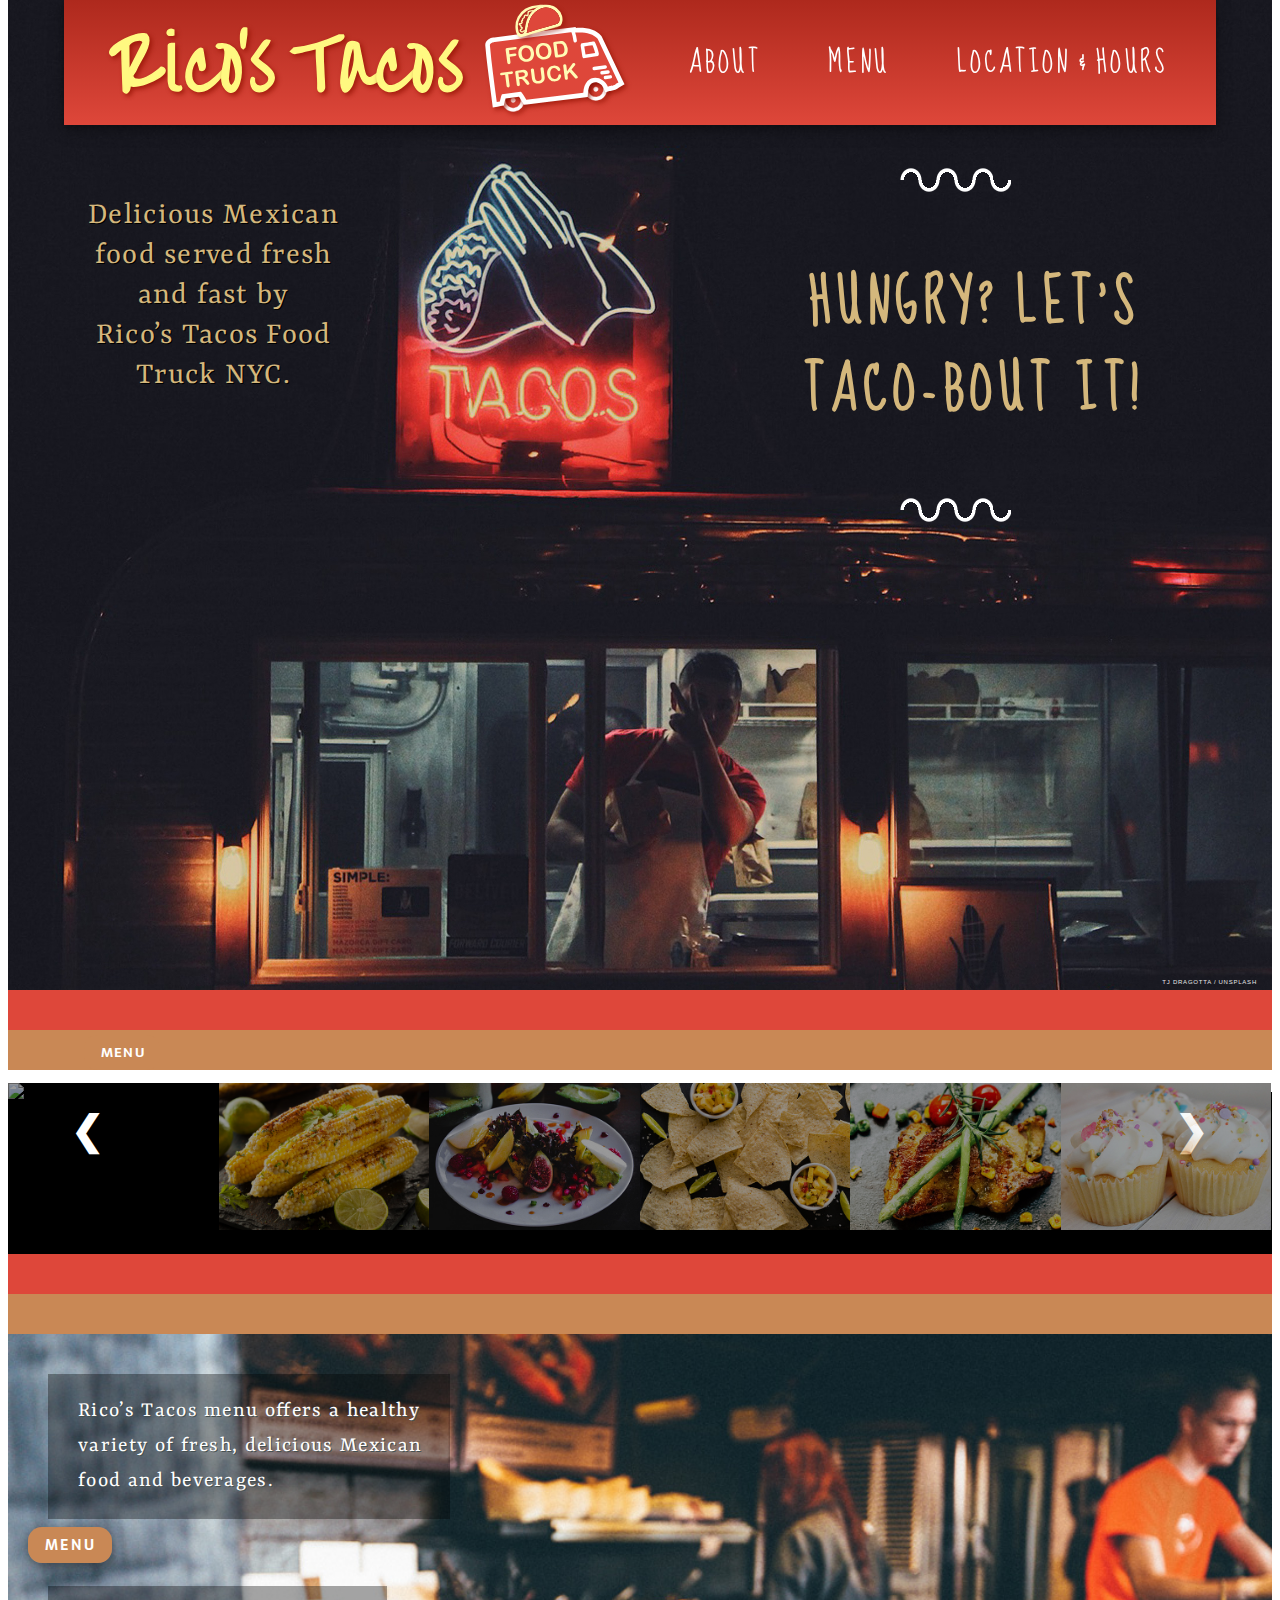
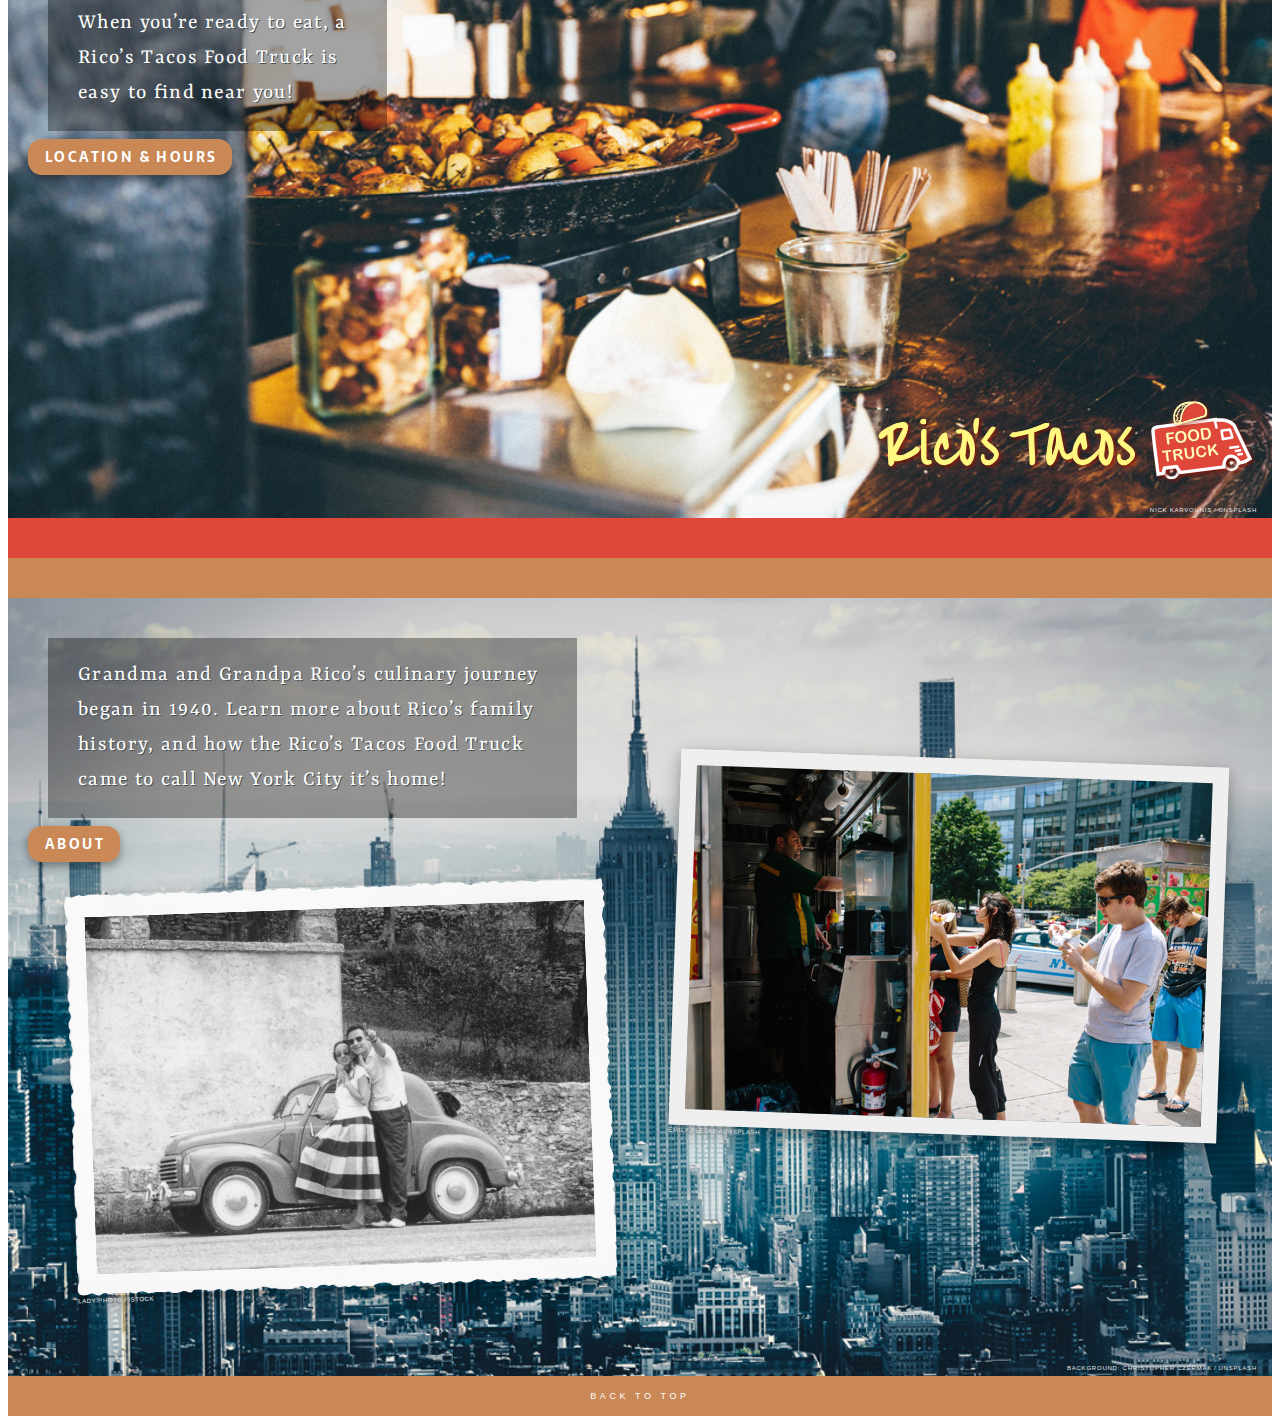
==== commit c3e45335: "Add files via upload" ====
--- a/index.html
+++ b/index.html
@@ -29,7 +29,7 @@
     </div>
       <div class="hero" role="img" aria-label="man working in food truck at night">
         <div class="herocopy">   
-          <div class="enjoybox">
+          <div class="deliciousbox">
             <p>Delicious Mexican food served fresh and fast by Rico’s&nbsp;Tacos Food Truck NYC.</p>
           </div>
           <div class="tacoboutlines">
@@ -128,7 +128,7 @@
         <div class="colorbartwo"></div>
     <div class="nyc" role="img" aria-label="NYC skyline"> 
       <div class="nycbox">
-        <p>Grandma and Grandpa Rico’s culinary journey began in 1940. Learn more about the Rico family’s history, and how the Rico’s Tacos Food Trucks made New York City their home!</p>
+        <p>Grandma and Grandpa Rico’s culinary journey began in 1940. Learn more about Rico’s family history, and how the Rico’s Tacos Food Truck came to call New York City it’s home!</p>
         <h4><a href="about.html">About</a></h4>
        </div> 
     <div class="nycflex">  
--- a/style.css
+++ b/style.css
@@ -93,6 +93,9 @@
   margin: 0% 0%;
   padding: 0% 0%;
 }
+.left a:hover {
+  opacity: 0.8;
+}
 .right a:hover {
   color: #000;
 }
@@ -139,8 +142,9 @@
   position: absolute;
   bottom: -9px;
   right: 15px;
-}
-.enjoybox {
+  z-index: 2;
+}
+.deliciousbox {
   flex: 50%;
   position: relative;
   top: 25px;
@@ -156,7 +160,7 @@
   margin: 3% 0%;  
   padding: 0% 0%; 
 }
-.enjoybox p {
+.deliciousbox p {
   width: 40%;
   color: #D4B77C; /* warm khaki */
   text-align: center;
@@ -179,7 +183,8 @@
   line-height: 160%;
   z-index: 1;
   margin: 0% 3%;
-  padding: 0% 0% ;
+  padding: 0% 0%;
+  z-index: 1;
 }
 .hungry {
   letter-spacing: .1em;
@@ -329,7 +334,7 @@
   bottom: 50px;
   left: 0px;
   margin: 0px 0px 0px 6%;
-  padding: 8px 17px 7px 17px;
+  padding: 7px 15px 7px 17px;
 }
 h4.menugallery a:hover {
   color: #FFF;  /* white */
@@ -448,7 +453,7 @@
   background-color: #C98855; /* raw sienna */
   box-shadow: 0 4px 8px 0 rgba(0, 0, 0, 0.1), 0 4px 10px 0 rgba(0, 0, 0, 0.3);
   font-family: 'Sarala', sans-serif;
-  padding: 7px 15px 7px 18px;
+  padding: 7px 15px 7px 17px;
 }
 .workbox h4 a:hover, .locationbox h4 a:hover, .nycbox h4 a:hover  {
   color: #FFF; /* white */
@@ -670,7 +675,7 @@
   background-color: #EFEFEF;
   align-content: center;
   margin: 0px 13% 0px 13%;
-  padding: 0px 5px;
+  padding: 0px 4px 0px 0px;
 }
 .abouttimeline tr {
   display: block;
@@ -897,6 +902,7 @@
   color: #FFF;
   font-family: 'Rasa', serif;
   font-size: 20px;
+  font-weight: 400;
   margin: 3px 20px 30px 20px;
   padding-top: 1px;
 }
@@ -947,7 +953,7 @@
   background-color: rgba(0,0,0,0.5);
 }
 .menubox4 {
-  background-color: rgba(355,292,203,0.6);
+  background-color: rgba(355,292,203,0.4);
 }
 .menubox4 h2, .menubox4 p {
   color: #673731; /* van dyke brown */
@@ -1019,7 +1025,7 @@
   box-sizing: border-box;
   position: relative; 
 }
-h6.creditlocationgc, h6.creditlocationjg, h6.creditlocationrp {
+h6.creditlocationgc, h6.creditlocationjg, h6.creditlocationrp, h6.creditlocationas, h6.creditlocationrpblk {
   display: inline;
   color: #E7E7E7; 
   font-family: sans-serif;
@@ -1035,11 +1041,14 @@
 h6.creditlocationgc {
   left: 10px; 
 }
-h6.creditlocationjg, h6.creditlocationrp {
+h6.creditlocationjg, h6.creditlocationrp, h6.creditlocationas, h6.creditlocationrpblk {
   right: 10px; 
 } 
 h6.creditlocationrp {
   color: #6A6C6E; /* medium grey */ 
+}
+h6.creditlocationrpblk {
+  color: #000; 
 }
 h5.header-location {
   width: 58%;
@@ -1064,9 +1073,107 @@
   margin: 0px 0px;
   padding: 0px 0px;
 }
+.location-contact {
+  color: #673731; /* van dyke brown */
+  font-family: 'Sarala', sans-serif;
+  font-size: 23px;
+  text-align: center;
+  margin: 0px 0px;
+  padding: 0px 0px;
+}
+.location-contact h4 {
+  margin: 0px 0px;
+  padding: 12% 0px 10px 0px;   
+}
+.maps {
+  background-color: #000;
+  background-image: url("images/annie-spratt-unsplash-web.jpg");
+  background-size: cover;
+  background-repeat: no-repeat;
+  background-position: center;
+  position: relative;
+  margin: 0px 0px 0px 0px;
+  padding: 0px 0px 2% 0px;
+  z-index: 0;
+}
+h4.findnearyou {
+  display: block;
+  color: #FFF;   
+  text-align: center;
+  font-family: sans-serif; 
+  font-size: 1.55vw;
+  font-weight: 100;
+  letter-spacing: .35em;
+  text-transform: uppercase;
+  text-shadow: 2px 2px 8px #000000;
+  margin: 4% 0% 2% 0%;
+  padding: 0px 0px;
+}
+.map-box {
+  flex: 77%;
+  display: flex; 
+  flex-wrap: wrap;
+  justify-content: space-around;   
+  margin: 0px 0px;
+  padding: 0% 4% 0% 4%;
+}
+/* google maps */
+.googlemap {
+  position: relative;
+  height: 0;
+  overflow: hidden;
+  box-shadow: 0 4px 8px 0 rgba(0, 0, 0, 0.1), 0 6px 20px 0 rgba(0, 0, 0, 0.3);
+  margin: 0px 0px 20px 0px;
+  padding: 0% 0% 75% 0%; 
+}
+.googlemap iframe {
+  background-color: #465152;  /* outer space */
+  position: absolute;
+  top: 0;
+  left: 0;
+  width: 100% !important;
+  height: 100% !important; 
+  margin: 0px 0px;
+  padding: 0px 0px;
+}
+.location {
+  align-items: center;
+  width: 40%;
+  margin: 0px 0px;
+  padding: 0px 0px;
+}
+.location h3 {
+  color: #D2C5AB; /* lighter khaki */  
+  font-family: 'Rasa', serif;
+  font-size: 2.7vw;
+  font-weight: 300;
+  letter-spacing: .04em;
+  margin: 4% 0% 0% 0%;
+  padding: 0px 0px;
+}
+.location p {
+  color: #D2C5AB;  
+  font-family: sans-serif;
+  font-size: 1vw;
+  font-weight: 100;
+  letter-spacing: .05em;
+  margin: 0px 0px 12px 0px;
+  padding: 0px 0px;
+}
+hr.locatelines {
+  border-color: #CDCDCD;
+  margin: 0px 0px 7px 0px;
+  padding: 0px 0px;
+}
+/* location right side content */
 .location-hours-column {
   flex: 23%;
   background-color: #DFE3E3; /* grey */
+  background-image: url("images/rawpixel-623448-unsplash-web.jpg");
+  background-size: cover;
+  background-repeat: no-repeat;
+  background-position: center;
+  position: relative; 
   margin: 0px 0px;
   padding: 2% 3% 1% 3%;
   z-index: 1;
@@ -1099,18 +1206,6 @@
 }
 .location-hours {
   font-family: 'Sarala', sans-serif;
-}
-.location-contact {
-  color: #673731; /* van dyke brown */
-  font-family: 'Sarala', sans-serif;
-  font-size: 23px;
-  text-align: center;
-  margin: 0px 0px;
-  padding: 0px 0px;
-}
-.location-contact h4 {
-  margin: 0px 0px;
-  padding: 12% 0px 10px 0px;   
 }
 /* location hours table */
 table.locationtable { 
@@ -1136,80 +1231,6 @@
   font-size: 3.5vw;
   margin: 0px 0px 0px 0px;
   padding: 0px 0px 0px 0px;
-}
-/* location right side content */
-.maps {
-  background-color: #465152; /* outer space */
-  margin: 0px 0px 0px 0px;
-  padding: 0px 0px 2% 0px;
-  z-index: 0;
-}
-h4.findnearyou {
-  color: #FFF;   
-  text-align: center;
-  font-family: sans-serif; 
-  font-size: 1.4vw;
-  font-weight: 100;
-  letter-spacing: .35em;
-  text-transform: uppercase;
-  text-shadow: 2px 2px 8px #000000;
-  margin: 4% 0% 2% 0%;
-  padding: 0px 0px;
-}
-.map-box {
-  flex: 77%;
-  display: flex; 
-  flex-wrap: wrap;
-  justify-content: space-around;   
-  margin: 0px 0px;
-  padding: 0% 4% 0% 4%;
-}
-.location {
-  align-items: center;
-  width: 40%;
-  margin: 0px 0px;
-  padding: 0px 0px;
-}
-.location h3 {
-  color: #C4B391; /* khaki */  
-  font-family: 'Rasa', serif;
-  font-size: 3vw;
-  font-weight: 300;
-  letter-spacing: .04em;
-  margin: 4% 0% 0% 0%;
-  padding: 0px 0px;
-}
-.location p {
-  color: #C4B391;  
-  font-family: sans-serif;
-  font-size: 1vw;
-  font-weight: 100;
-  letter-spacing: .05em;
-  margin: 0px 0px 12px 0px;
-  padding: 0px 0px;
-}
-hr.locatelines {
-  border-color: #CDCDCD;
-  margin: 0px 0px 7px 0px;
-  padding: 0px 0px;
-}
-/* google maps */
-.googlemap {
-  position: relative;
-  height: 0;
-  overflow: hidden;
-  box-shadow: 0 4px 8px 0 rgba(0, 0, 0, 0.1), 0 6px 20px 0 rgba(0, 0, 0, 0.3);
-  margin: 0px 0px 20px 0px;
-  padding: 0% 0% 75% 0%; 
-}
-.googlemap iframe {
-  position: absolute;
-  top: 0;
-  left: 0;
-  width: 100% !important;
-  height: 100% !important; 
-  margin: 0px 0px;
-  padding: 0px 0px;
 }
 /* LOCATION ENDS */
 
@@ -1241,31 +1262,37 @@
   }   
     .right a {
     font-size: 5vw;
+    font-weight: bold;
     margin: 0px 0px;
     padding: 0px 0px 0px 0px;  
   }  
     .hero {
-    background-size: cover;
-    margin: 0% 0%;  
-    padding: 0% 0% 260px 0%; 
-  }
-    .enjoybox p {
+    -webkit-background-size: 150%;
+    -moz-background-size: 100%;
+    -o-background-size: 100%;
+    background-size: 180%;
+    background-repeat: no-repeat;
+    position: relative;
+    margin: -35% 0% 0% 0%;  
+    padding: 0% 0% 70% 0%; 
+  }
+    .deliciousbox p {
     width: 33%;
     font-size: 20px;
     line-height: 28px;
     vertical-align: middle;
     float: right;
-    margin: 0% 7% 2% 0%;  
-    padding: 35% 0% 5% 0%; 
-  }
-    .enjoybox {
+    margin: 0% 10% 0% 0%;  
+    padding: 70% 0% 5% 0%; 
+  }
+    .deliciousbox {
     flex: 100%;
   }
     .tacobout h2 {
-    text-align: center;
     font-size: 38px;
     line-height: 55px;
-    text-shadow: 1px 1px #000;
+    position: relative;
+    bottom: -200px;
     margin: 0% 0%;  
     padding: 5% 0%; 
   }
@@ -1292,41 +1319,30 @@
     text-align: right;
   }
     .caption-container {
-    font-size: 20px;
+    font-size: 16px;
   } 
     h4.menugallery a {
     color: #000;
     font-weight: bolder;
-    border: none;
     background-color: #C98855;
     border-radius: 12px;
-    font-size: 10px;  
+    font-size: 10.5px;
+    letter-spacing: .3em;
     bottom: 45px;
     margin: 0px 0px 0px 6%;
-    padding: 7px 13px 6.5px 14px;
+    padding: 1.5% 3% 1.5% 4%;
   } 
     .work {
     background-position: right;
-    padding: 0px 0px 120px 0px; 
+    padding: 0px 0px 150px 0px; 
   }
     .workbox p {
-    width: 100%;
+    width: 60%;
   }
     .locationbox p {
-    width: 70%;
-  }
-    .worklogo img {
-    width: 75vw;
-    height: auto;
-    background-color: rgba(0,0,0, 0.45); /* gray - see-through */ 
-    position: relative;
-    float: right;
-    bottom: -25px;
-    margin: 0% 0%;
-    padding: 0% 3% 0% 3%;
+    width: 60%;
   }
     .workbox p, .locationbox p, .nycbox p {
-    width: 89%;
     font-size: 18px;
     line-height: 28px;
     text-shadow: .5px .5px #465152; /* outer space */
@@ -1349,9 +1365,22 @@
     letter-spacing: .3em;
     padding: 1.5% 3% 1.5% 4%;
   } 
-    .workbox, .locationbox, .nycbox {
+    .workbox, .locationbox {
     margin: 0% 0% 0% 0%; 
-    padding: 5% 5% 0% 5%;
+    padding: 15% 5% 0% 5%;
+  }
+    .nycbox {
+    margin: 0% 0% 0% 0%; 
+    padding: 15% 5% 0% 5%;
+  }
+    .worklogo img {
+    width: 70vw;
+    height: auto;
+    position: relative;
+    float: right;
+    bottom: -45px;
+    margin: 0% 0%;
+    padding: 0% 3% 0% 3%;
   }
     .nycinsetpixa, .nycinsetpixb {
     flex: 70%;
@@ -1409,15 +1438,15 @@
   }
     .abouthistorytext {
     font-size: 14px;
-    line-height: 28px;
+    line-height: 26px;
     margin: 0% 0%;
     padding: 8% 8% 20% 10%;
   } 
     span.summer {
-    font-size: 26px;
+    font-size: 7vw;
   }
     span.sevendays { 
-    font-size: 7.5vw;
+    font-size: 7vw;
     font-weight: bold;
     margin: 0% 0%;
     padding: 0% 0%;
@@ -1434,17 +1463,17 @@
     h1.awardhead, h1.timelinehead {
     font-size: 24px;     
   }
+    .date {
+    width: 65px;
+    font-size: 22px;
+  }
     .abouttimeline p { 
     font-size: 12px; 
     line-height: 19px;
-    padding: 0px 0px 0px 14px;
+    padding: 0px 0px 0px 8px;
   } 
-    .date {
-    width: 65px;
-    font-size: 22px;
-  }
     p span.tdbold {
-    font-size: 14px;
+    font-size: 13px;
   }
     .aboutawardcontainer {
     padding: 0% 5% 7% 5%;
@@ -1468,7 +1497,7 @@
     background-color: #000;
     box-sizing: border-box;
     margin: 0% 0%;
-    padding: 43% 0% 9% 0%;
+    padding: 43% 0% 10% 0%;
   }
     .container-menuopen {
     flex-direction: column;
@@ -1491,23 +1520,28 @@
     .th h6, .r h6 {
     bottom: 6px; 
     left: 9px;
-  }   
+  }  
+    .headertacos, .headerside, .headerdrinks, .headerdessert {
+    height: 80px;
+  }
     .headertacos h1, .headerside h1, .headerdrinks h1, .headerdessert h1 {
-    font-size: 7.5vw;
+    font-size: 8vw;
+    letter-spacing: .01em;
+    font-weight: bold;
   }
     .headertacos img, .headerdrinks img {
-    width: 80px; 
-    height: 80px;
-    margin: 0px -10px 0px 0px;
-  }
-   .headerside img {
     width: 70px; 
     height: 70px;
+    margin: 0px -10px 0px 0px;
+  }
+   .headerside img {
+    width: 60px; 
+    height: 60px;
     margin: -5px -10px 0px 5px;
   }
    .headerdessert img {
-    width: 50px; 
-    height: 50px;
+    width: 40px; 
+    height: 40px;
     margin: 0px 0px 0px 15px;
   } 
     .menutacos, .menusides, .menudessert, .menudrinks {
@@ -1520,25 +1554,31 @@
     padding: 4% 3% 4% 6%;  
   } 
     .menubox p, .menubox2 p, .menubox3 p, .menubox4 p {
-    font-size: 4.5vw;
-    line-height: 6vw;
+    font-size: 4.7vw;
+    line-height: 6.3vw;
     margin: 0% 0%;
-    padding: 0% 3% 3% 7%;
+    padding: 0% 3% 3% 5%;
+  }
+    .menubox4 p {
+     font-weight: 500;   
+    }
+    .menubox4 {
+    background-color: rgba(355,292,203,0.6);
   }
     .menubox h2, .menubox2 h2, .menubox3 h2, .menubox4 h2 {
-    font-size: 4.5vw;
+    font-size: 4.7vw;
     margin: 0% 0%;
     padding: 2% 0% 0% 0%;
   }
     .menubox h2 span, .menubox2 h2 span, .menubox3 h2 span, .menubox4 h2 span {
-    font-size: 4.5vw;
+    font-size: 4.7vw;
   }
     .cs h6 { /* credit menutacos bkgd image */
     color: #FFF;
   }
     .location-container {
     margin: 0px 0px;
-    padding: 45% 0% 10% 0%;
+    padding: 50% 0% 15% 0%;
   }  
     .column-location {
     background-color: #000;
@@ -1559,9 +1599,38 @@
     .location-parent {
     flex-wrap: wrap;
   }
+    h4.findnearyou { 
+    width: 84%; 
+    font-size: 4.2vw;
+    font-weight: bolder;
+    line-height: 30px;
+    font-weight: 100;
+    margin: 8% 8% 4% 8%;
+  }
+    .map-box {
+    flex-direction: column;
+    justify-content: center;   
+    margin: 0% 0%;
+    padding: 0% 8% 2% 8%;
+  }
+    .location h3 {
+    font-size: 7vw;    
+    margin: 4% 0% 0% 0%;
+    padding: 0px 0px;
+  }
+    .location p {
+    font-size: 3.2vw;
+    font-weight: 400;
+    margin: 0px 0px 12px 0px;
+    padding: 0px 0px;
+  }
+    .location {
+    width: 100%;
+    margin: 0% 0%;
+    padding: 0% 0%;
+  }
     .location-hours-column {
-    margin: 5% 7%;
-    padding: 5% 7%;
+    padding: 8% 10%;
   }
     .location-hours-column h1 {
     font-size: 43px;
@@ -1580,34 +1649,6 @@
     padding: 0% 0%;
   }
     h4 span.checkusout {
-    font-size: 7vw;
-  }
-    h4.findnearyou {
-    color: #FFFFFF;
-    font-size: 3.5vw;
-    line-height: 30px;
-    margin: 6% 7% 5% 7%;
-    padding: 0px 0px;
-  }
-    .location h3 {
-     font-size: 28px;
-     margin: 4% 0% 0% 0%;
-     padding: 0px 0px;
-  }
-     .location p {
-     font-size: 3vw;
-     margin: 0px 0px 12px 0px;
-     padding: 0px 0px;
-  }
-     .map-box {
-     flex-direction: column;
-     justify-content: center;   
-     margin: 0% 0%;
-     padding: 0% 8% 2% 8%;
-   }
-     .location {
-     width: 100%;
-     margin: 0% 0%;
-     padding: 0% 0%;
-   }
+    font-size: 7.5vw;
+  }
 }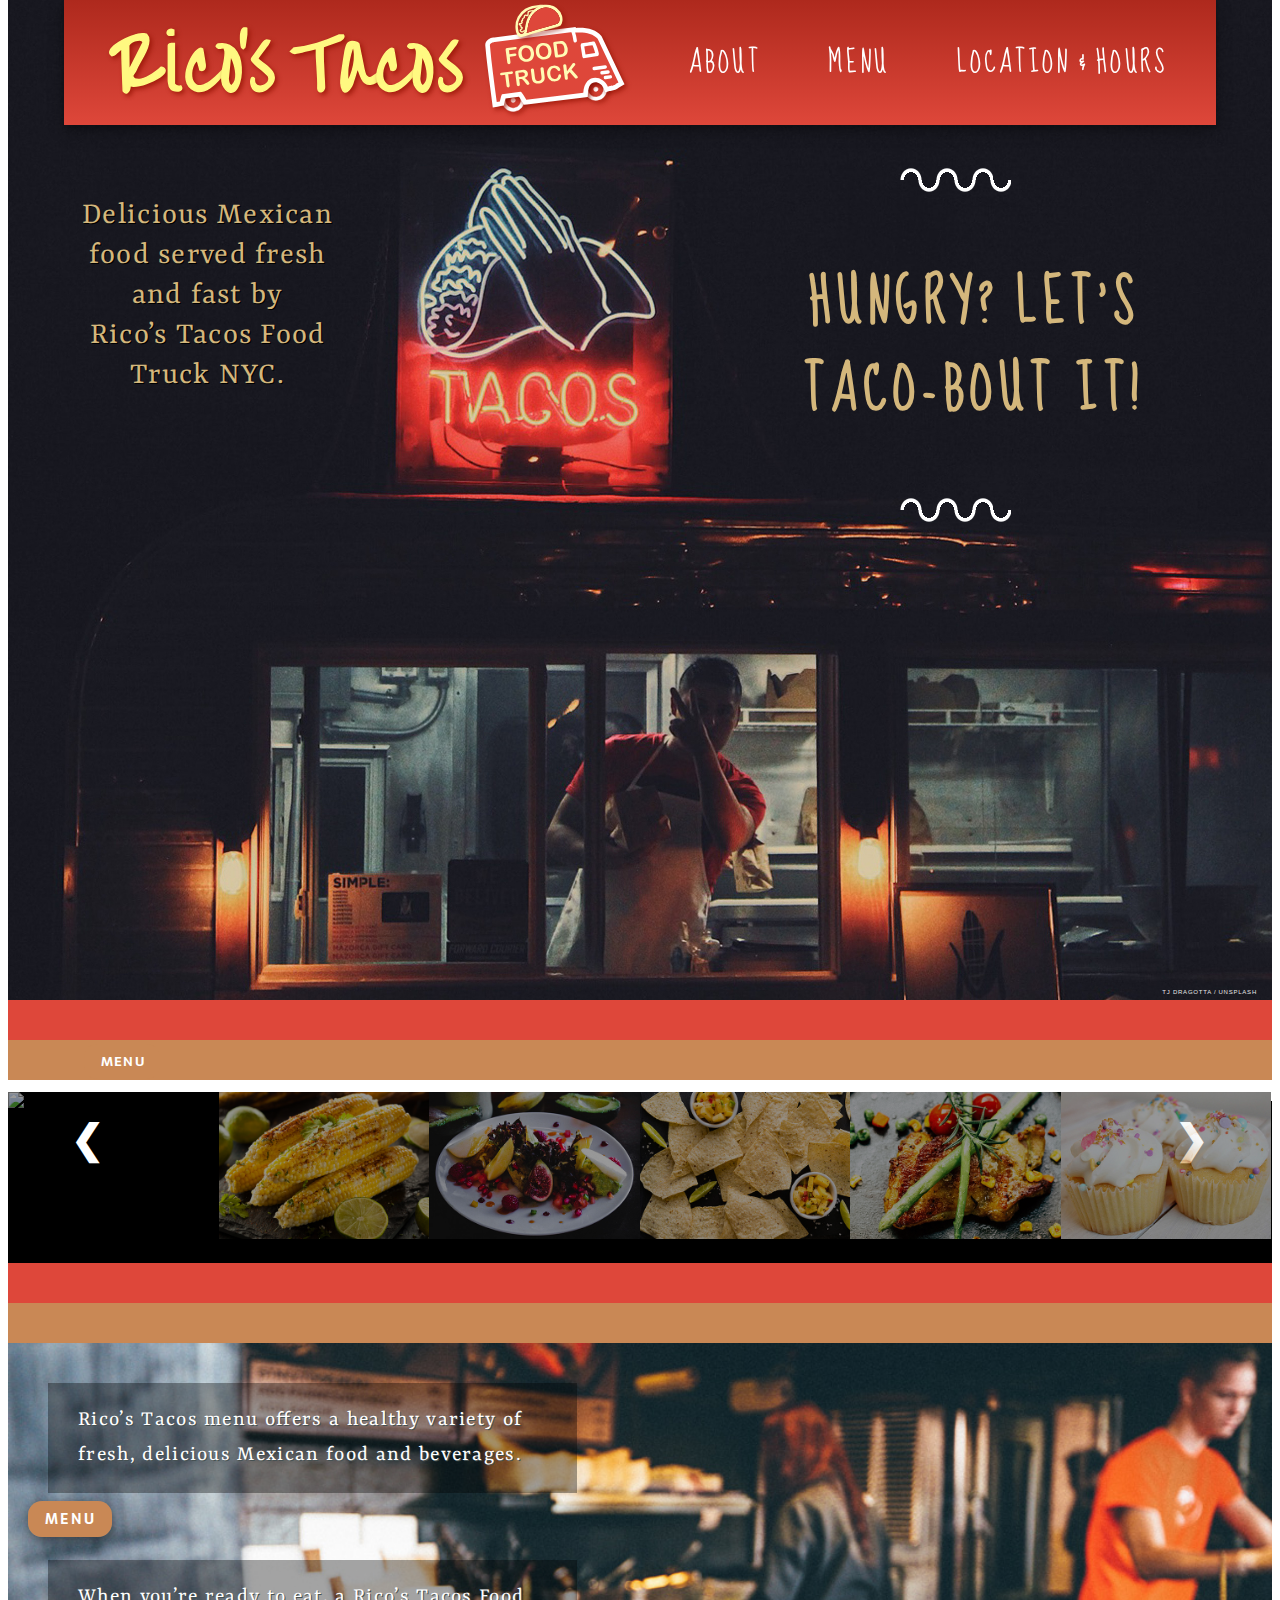
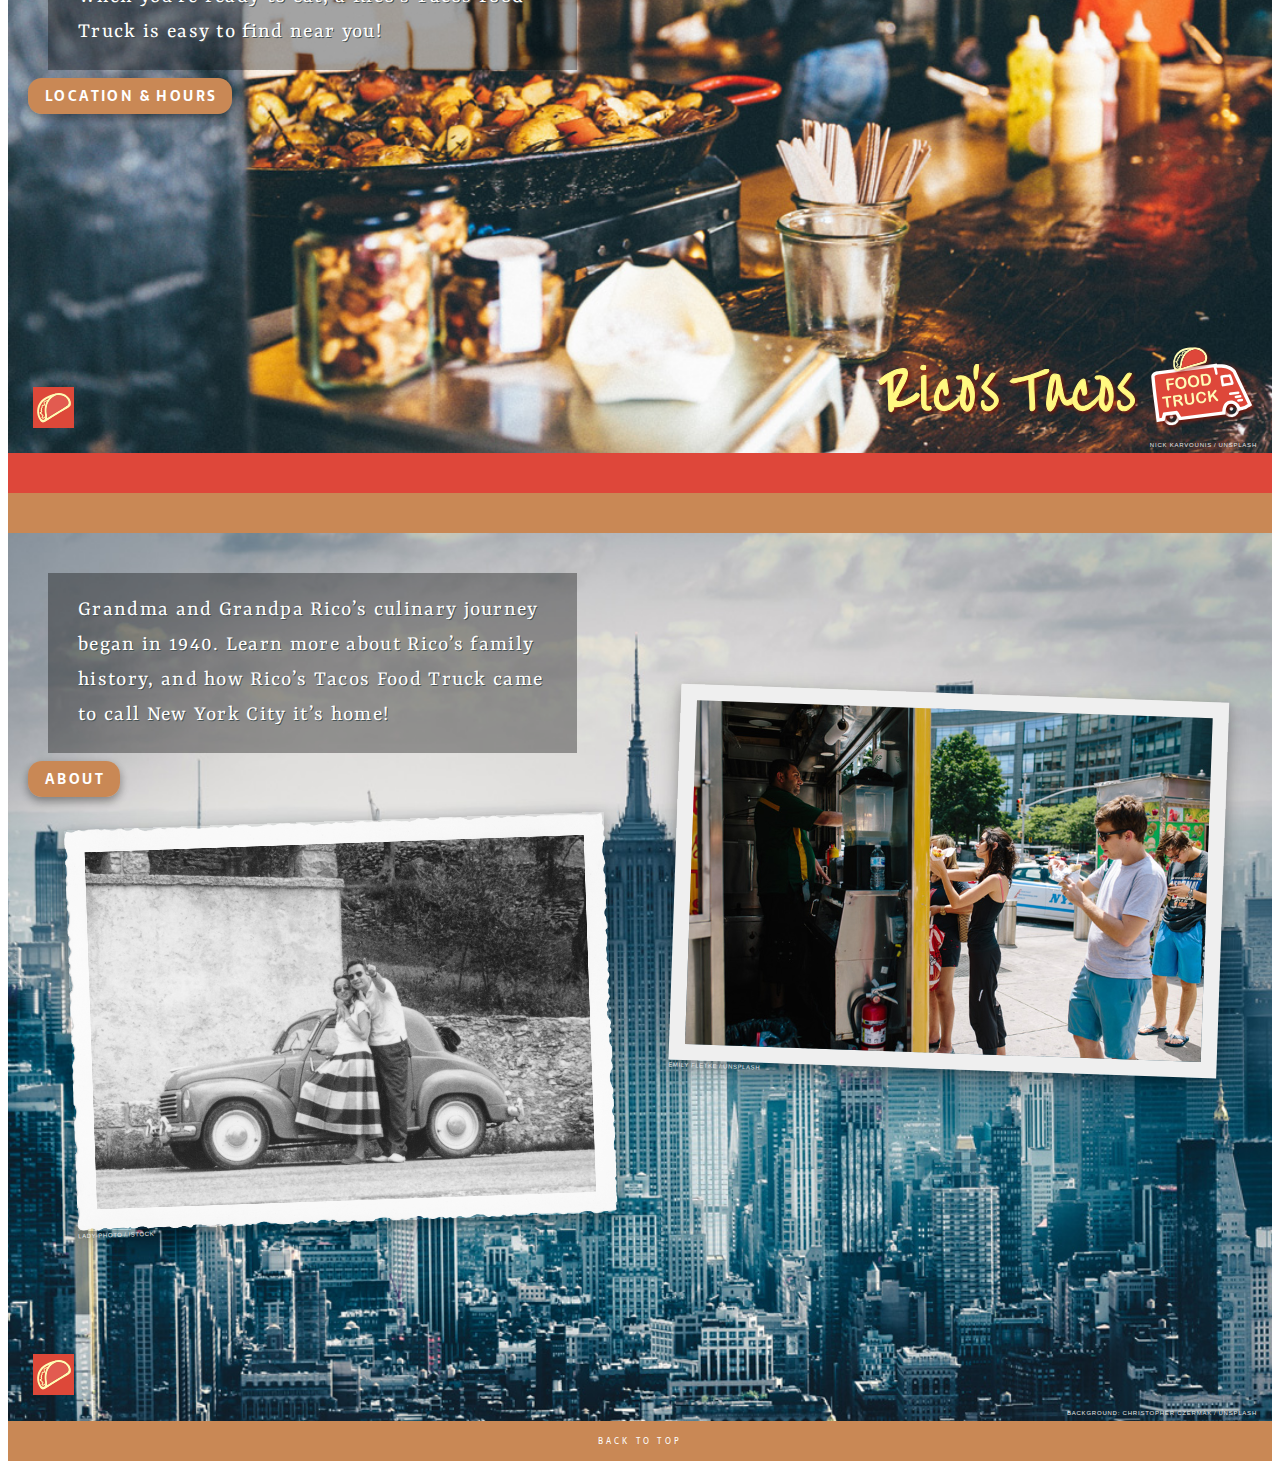
==== commit df3029e1: "Add files via upload" ====
--- a/index.html
+++ b/index.html
@@ -87,7 +87,7 @@
       <a class="next" onclick="plusSlides(1)">&#10095;</a>
       <h4 class="menugallery"><a href="menu.html">Menu</a></h4>   
       <div class="caption-container">
-        <p id="caption"></p>
+        <p id="caption"></p>  
       </div>   
       <div class="row">
         <div class="column">
@@ -121,14 +121,15 @@
       <div class="locationbox"><p>When you’re ready to eat, a Rico’s&nbsp;Tacos Food Truck is easy to find near you!</p>
         <h4><a href="location.html">Location &amp; Hours</a></h4>
       </div>  
-      <div class="worklogo"><a href="index.html"><img src="images/rtlogonew.svg" alt="Rico’s Tacos Logo"></a></div>  
+      <div class="worklogo"><img src="images/rtlogonew.svg" alt="Rico’s Tacos Logo"></div>
+	  <img class="rt-icon" src="images/rt-icon.svg" alt="Rico’s Tacos Food Truck logo icon">
       <div class="credit"><h6>Nick Karvounis&#8239;/&#8239;Unsplash</h6></div>    
     </div>
       <div class="colorbar"></div>
         <div class="colorbartwo"></div>
     <div class="nyc" role="img" aria-label="NYC skyline"> 
       <div class="nycbox">
-        <p>Grandma and Grandpa Rico’s culinary journey began in 1940. Learn more about Rico’s family history, and how the Rico’s Tacos Food Truck came to call New York City it’s home!</p>
+        <p>Grandma and Grandpa Rico’s culinary journey began in 1940. Learn more about Rico’s family history, and how Rico’s Tacos Food Truck came to call New York City it’s home!</p>
         <h4><a href="about.html">About</a></h4>
        </div> 
     <div class="nycflex">  
@@ -141,6 +142,7 @@
         <div class="creditinset"><h6>Emily Fletke&#8239;/&#8239;Unsplash</h6></div>
       </div>
     </div> 
+	  <img class="rt-icon" src="images/rt-icon.svg" alt="Rico’s Tacos Food Truck logo icon">
       <div class="credit"><h6>Background: Christopher Czermak&#8239;/&#8239;Unsplash</h6></div>    
     </div>
     <div class="indextotopbar">
--- a/style.css
+++ b/style.css
@@ -115,7 +115,7 @@
 /* hero */
 .hero {
   height: 100%;
-  background-color: #000; /* fallback */
+  background-color: #1A191F;
   background-image: url("images/tj-dragotta-unsplash-web.jpg"); 
   background-color: #000; 
   background-size: cover;
@@ -123,7 +123,7 @@
   background-position: center;
   position: relative; 
   margin: 0% 0%;
-  padding: 0px 0px 370px 0px;
+  padding: 0% 0% 30% 0%;
   z-index: 0;
 }
 .herocopy {
@@ -148,9 +148,17 @@
   flex: 50%;
   position: relative;
   top: 25px;
-  left: 16px;
+  left: 10px;
   margin: 0% 0%;  
   padding: 0% 0%; 
+}
+.rt-icon {
+  width: 3.2vw;
+  position: absolute;
+  left: 0px;  
+  bottom: 0px;
+  padding: 0% 0% 2% 2%;
+  z-index: 3;
 }
 .tacoboutlines {
   flex: 50%; 
@@ -362,15 +370,15 @@
   background-repeat: no-repeat;
   background-position: right;
   position: relative;
-  margin: 0px 0px;
-  padding: 0px 0px 320px 0px;
+  margin: 0% 0%;
+  padding: 0% 0% 25% 0%;
   z-index: 1;
 }
 .worklogo img {
   width: 30vw;
-  position: relative;
-  float: right;
-  bottom: -200px;
+  position: absolute;
+  right: 0px;
+  bottom: 3%;
   margin: 0% 1% 0% 1%;
   padding: 0% 0%;
 }
@@ -382,8 +390,8 @@
   background-position: bottom;
   background-repeat: no-repeat;
   position: relative;
-  margin: 0px 0px;
-  padding: 0% 0% 80px 0%;
+  margin: 0% 0%;
+  padding: 0% 0% 15% 0%;
 }
 .nycflex {
   position: relative;
@@ -460,14 +468,17 @@
   background-color: #DE473A; /* vermilion */
 }
 .workbox {
-  margin: 0% 65% 0% 0%;
-  padding: 20px 0px 0px 20px;
+  position: relative;
+  margin: 0% 0% 0% 0%;
+  padding: 20px 55% 0px 20px;
 }
 .locationbox {
-  margin: 0% 70% 0% 0%;
-  padding: 0px 0px 0px 20px;
+  position: relative;
+  margin: 0% 0% 0% 0%;
+  padding: 0px 55% 0px 20px;
 }
 .nycbox {
+  position: relative;
   margin: 0% 55% 0% 0%;
   padding: 20px 0px 0px 20px;
 }
@@ -488,9 +499,9 @@
 }
 .backtotop a {
   color: #FFF; /* white */
-  font-family: sans-serif;
-  font-weight:100;
-  font-size: 9px;
+  font-family: 'Sarala', sans-serif;
+  font-weight:400;
+  font-size: 8px;
   letter-spacing: .4em;
   text-transform: uppercase;
   text-decoration: none;
@@ -570,7 +581,6 @@
 }
 /* caption inside bkgd photo */
 h4.aboutcaption  {
-  display: inline;
   color: #FFF; 
   text-shadow: 1px 1px #000;
   background-color: rgba(0,0,0, 0.4); /* gray - see-through */
@@ -580,7 +590,7 @@
   position: relative;
   float: left;
   bottom: -270px; 
-  margin: 0% 0px 0px 3%; 
+  margin: 0% 0px 0px 8%; 
   padding: 6px 7px 6px 1%;
   z-index: 2;
 }
@@ -650,6 +660,7 @@
 }
 .timelinebkgd {
   background-color: #D0CABA; /* khaki */
+  position: relative;
   margin: 0% 0%;
   padding: 0% 0% 5% 0%;
 }
@@ -670,11 +681,11 @@
   padding: 20px 0px 0px 0px;
 }
 .abouttimeline {
-  width: 74%;
+  width: 70%;
   border: 2px solid #000; 
   background-color: #EFEFEF;
   align-content: center;
-  margin: 0px 13% 0px 13%;
+  margin: 0px 15% 0px 15%;
   padding: 0px 4px 0px 0px;
 }
 .abouttimeline tr {
@@ -694,7 +705,7 @@
   z-index: 1;
 }
 .date {
-  width: 105px;
+  width: 180px;
   color: #DE473A; /* vermilion */
   border-right: 1px solid #000;
   font-family: 'Rasa', serif; 
@@ -717,6 +728,7 @@
   display: flex;
   flex-wrap: wrap;
   justify-content: center;
+  position: relative;
   margin: 0% 0%;
   padding: 0% 10% 5% 10%;
   z-index: 0;
@@ -1014,11 +1026,13 @@
   vertical-align: middle;
 }
 img.blanket {
+  width: 100%;
   margin: 0px 0px;
   padding: 0px 0px;
   z-index: 1;
 }
 img.pedestrians {
+  width: 100%;
   z-index: 2;
 }
 .smallbox {
@@ -1035,15 +1049,16 @@
   text-transform: uppercase;
   position: absolute;
   bottom: 6px;
-  margin: 0px 0px;
-  padding: 0px 0px;
-}
-h6.creditlocationgc {
+  right: 10px;
+  margin: 0px 0px;
+  padding: 0px 0px;
+}
+/*h6.creditlocationgc {
   left: 10px; 
 }
 h6.creditlocationjg, h6.creditlocationrp, h6.creditlocationas, h6.creditlocationrpblk {
   right: 10px; 
-} 
+} */
 h6.creditlocationrp {
   color: #6A6C6E; /* medium grey */ 
 }
@@ -1235,9 +1250,14 @@
 /* LOCATION ENDS */
 
 /* MEDIA QUERY STARTS */
-
+@media (min-width: 601px) and (max-width: 900px) {
+  .rt-icon {
+    width: 7vw;
+	padding: 0% 0% 4% 4%;
+  }	
+}
 @media screen and (min-width: 601px) {
-    .right a {
+  .right a {
     font-size: 2.1vw;
   } 
   .column-location {
@@ -1246,82 +1266,90 @@
   }
 }
 @media screen and (max-width: 600px) {
-    .navbar {
+  .navbar {
     margin: 0px 5px;
   }
-    .left, .right {
+  .left, .right {
     flex: 50%;
   } 
-    .right {
+  .right {
     margin: 0px 0px;
     padding: 1% 5% 0% 5%;
   }
-    .left {
+  .left {
     margin: 0px 0px;
     padding: .5% .5% 0% 3.1%;
   }   
-    .right a {
+  .right a {
     font-size: 5vw;
     font-weight: bold;
     margin: 0px 0px;
     padding: 0px 0px 0px 0px;  
   }  
-    .hero {
+  .hero {
     -webkit-background-size: 150%;
     -moz-background-size: 100%;
     -o-background-size: 100%;
     background-size: 180%;
     background-repeat: no-repeat;
     position: relative;
-    margin: -35% 0% 0% 0%;  
-    padding: 0% 0% 70% 0%; 
-  }
-    .deliciousbox p {
+    margin: -20% 0% 0% 0%;  
+    padding: 0% 0% 65% 0%; 
+  }
+  .deliciousbox p {
     width: 33%;
     font-size: 20px;
     line-height: 28px;
     vertical-align: middle;
     float: right;
     margin: 0% 10% 0% 0%;  
-    padding: 70% 0% 5% 0%; 
-  }
-    .deliciousbox {
+    padding: 55% 0% 5% 0%; 
+  }
+  .deliciousbox {
     flex: 100%;
   }
-    .tacobout h2 {
+  .rt-icon {
+    width: 10vw;
+	padding: 0% 0% 9% 9%;
+  }
+  .rt-icon-location {
+	width: 20vw;
+	padding: 0% 0% 9% 9%;
+  }
+  .tacobout h2 {
     font-size: 38px;
     line-height: 55px;
     position: relative;
-    bottom: -200px;
+    bottom: -150px;
     margin: 0% 0%;  
     padding: 5% 0%; 
   }
-    .tacoboutlines {
+  .tacoboutlines {
     flex: 100%;
     margin: 0% 0%;  
     padding: 0% 0%; 
   }
-    .linesa, .linesb {
+  .linesa, .linesb {
     display: none;
   } 
-    .prev, .next {
+  .prev, .next {
     font-size: 20px;
     top: 46%;  
   }
-    .numbertext {
+  .numbertext {
     font-size: 15px;
   }
-    .mySlides {
+  .mySlides {
     padding: 10% 12% 10% 12%;
   }
-    h6.creditgallery {
+  h6.creditgallery {
     width: 100%;
     text-align: right;
   }
-    .caption-container {
+  .caption-container {
     font-size: 16px;
   } 
-    h4.menugallery a {
+  h4.menugallery a {
     color: #000;
     font-weight: bolder;
     background-color: #C98855;
@@ -1332,75 +1360,76 @@
     margin: 0px 0px 0px 6%;
     padding: 1.5% 3% 1.5% 4%;
   } 
-    .work {
+  .work {
     background-position: right;
     padding: 0px 0px 150px 0px; 
   }
-    .workbox p {
+  .workbox p {
     width: 60%;
   }
-    .locationbox p {
+  .locationbox p {
     width: 60%;
   }
-    .workbox p, .locationbox p, .nycbox p {
+  .workbox p, .locationbox p, .nycbox p {
     font-size: 18px;
     line-height: 28px;
     text-shadow: .5px .5px #465152; /* outer space */
     margin: 0% 0% 0% 0%;
     padding: 5.5% 2% 5% 8%;
   }
-     /* need darker shadows on */
-    .workbox p, .locationbox p {
+  /* need darker shadows on */
+  .workbox p, .locationbox p {
     background-color: rgba(0,0,0, 0.45); /* gray - see-through */   
     }
-    .workbox h4, .locationbox h4, .nycbox h4 {
+  .workbox h4, .locationbox h4, .nycbox h4 {
     text-align: left;
     margin: 0% 0% 0% 0%; 
     padding: 0% 0% 0% 0%; 
   }
-    .workbox h4 a, .locationbox h4 a, .nycbox h4 a {
+  .workbox h4 a, .locationbox h4 a, .nycbox h4 a {
     color: #000;
     border-radius: 12px;
     font-size: 10.5px;
     letter-spacing: .3em;
     padding: 1.5% 3% 1.5% 4%;
   } 
-    .workbox, .locationbox {
+  .workbox, .locationbox {
     margin: 0% 0% 0% 0%; 
     padding: 15% 5% 0% 5%;
   }
-    .nycbox {
+  .nycbox {
     margin: 0% 0% 0% 0%; 
     padding: 15% 5% 0% 5%;
   }
-    .worklogo img {
+  .worklogo img {
     width: 70vw;
-    height: auto;
-    position: relative;
-    float: right;
-    bottom: -45px;
-    margin: 0% 0%;
-    padding: 0% 3% 0% 3%;
-  }
-    .nycinsetpixa, .nycinsetpixb {
+  }
+  .nyc {
+    padding: 0% 0% 20% 0%;
+  }
+  .nycinsetpixa, .nycinsetpixb {
     flex: 70%;
     margin: 5% 0% 0% 8%;
     padding: 0% 0%;
   }
-    .nycinsetpixb img {
+  .nycinsetpixb img {
     border: 10px solid #EFEFEF;
   }
-    .nycinsetpixa {
+  .nycinsetpixa {
     transform: rotate(0deg);   
   }
-    .nycinsetpixb {
+  .nycinsetpixb {
     transform: rotate(2deg);   
   } 
-    .abouttopbox {
+  .backtotop a {
+    font-weight:400;
+  }
+  /* About - image box */
+  .abouttopbox {
     margin: 0% 0%;
-    padding: 42% 0% 35% 0%;
-  }
-    h5.header-about {
+    padding: 42% 0% 45% 0%;
+  }
+  h5.header-about {
     width: 74%;
     text-align: center;
     vertical-align: middle;
@@ -1409,197 +1438,207 @@
     margin: 0% 13% 0% 12%;
     padding: 1% 0% 0% 0%;
   }
-    h4.aboutcaption  {
+  h4.aboutcaption  {
     font-size: 11px;
     bottom: 10px; 
     margin: 0px 0px; 
     padding: 6px 7px 6px 0%;
     z-index: 2;
   }      
-    .aboutflex {
+  .aboutflex {
     width: auto;
     display: block;
     margin: 5% 3% 0% 3%;
     padding: 0% 0% 0% 0%;
   } 
-    .aboutinsetpixb {
+  .aboutinsetpixb {
     margin: 0% 0%;
     padding: 5% 0% 8% 0%; 
   }
-    .aboutinsetpixa img {
+  .aboutinsetpixa img {
     width: 99%; 
   }
-    .aboutinsetpixb img {
+  .aboutinsetpixb img {
     width: 97%; 
   }   
-    h4.aboutcaption  {
+  h4.aboutcaption  {
     line-height: 18px;
     padding: 10px 12px 10px 10%;
   }
-    .abouthistorytext {
+  .abouthistorytext {
     font-size: 14px;
     line-height: 26px;
     margin: 0% 0%;
     padding: 8% 8% 20% 10%;
   } 
-    span.summer {
+  span.summer {
     font-size: 7vw;
   }
-    span.sevendays { 
+  span.sevendays { 
     font-size: 7vw;
     font-weight: bold;
     margin: 0% 0%;
     padding: 0% 0%;
   }
-    .check a {
+  .check a {
     border-radius: 12px;
     font-size: 10px;  
     margin: 0% 0% 0% 0%;
     padding: 8px 13px 7px 14px;
   }
-    .abouttimeline {
+  .abouttimeline {
     margin: 0px 13% 10% 13%;
   }
-    h1.awardhead, h1.timelinehead {
+  h1.awardhead, h1.timelinehead {
     font-size: 24px;     
   }
-    .date {
+  .date {
     width: 65px;
     font-size: 22px;
   }
-    .abouttimeline p { 
+  .abouttimeline p { 
     font-size: 12px; 
     line-height: 19px;
     padding: 0px 0px 0px 8px;
   } 
-    p span.tdbold {
+  p span.tdbold {
     font-size: 13px;
   }
-    .aboutawardcontainer {
+  .aboutawardcontainer {
     padding: 0% 5% 7% 5%;
   }    
-    .aboutawardimages img {
+  .aboutawardimages img {
     width: 40vw;  
     margin: 0% 0%;
     padding: 0% 0%;
   }
-    .aboutawardimages p {
+  .aboutawardimages p {
     font-size: 11px;
     line-height: 15px;
   }
-    .awardone, .awardtwo, .awardthree, .awardfour {
+  .awardone, .awardtwo, .awardthree, .awardfour {
     align-content: center;
     justify-content: space-around;
     margin: 0% 0% 5% 0%;
     padding: 0% 0%;
   }  
-    .menuopener { 
+  .menuopener { 
     background-color: #000;
     box-sizing: border-box;
     margin: 0% 0%;
     padding: 43% 0% 10% 0%;
   }
-    .container-menuopen {
+  .container-menuopen {
     flex-direction: column;
   }
-    .pins, .onion, .avacado, .lime, .chilis {
+  .pins, .onion, .avacado, .lime, .chilis {
     box-shadow: none;
   } 
-    h5.header-menu {
+  h5.header-menu {
     width: 35%;
     font-size: 7.5vw;
     top: 30px; 
     margin: 5% 52% 0% 17%;
     padding: 1% 3% 0% 3.8%;
   }
-    /* credits menu opener images */
-    .sg h6, .tc h6, .cl h6 {
+  /* credits menu opener images */
+  .sg h6, .tc h6, .cl h6 {
     bottom: 6px; 
     right: 9px;
   }
-    .th h6, .r h6 {
+  .th h6, .r h6 {
     bottom: 6px; 
     left: 9px;
   }  
-    .headertacos, .headerside, .headerdrinks, .headerdessert {
+  .headertacos, .headerside, .headerdrinks, .headerdessert {
     height: 80px;
   }
-    .headertacos h1, .headerside h1, .headerdrinks h1, .headerdessert h1 {
+  .headertacos h1, .headerside h1, .headerdrinks h1, .headerdessert h1 {
     font-size: 8vw;
     letter-spacing: .01em;
     font-weight: bold;
   }
-    .headertacos img, .headerdrinks img {
+  .headertacos img, .headerdrinks img {
     width: 70px; 
     height: 70px;
     margin: 0px -10px 0px 0px;
   }
-   .headerside img {
+ .headerside img {
     width: 60px; 
     height: 60px;
     margin: -5px -10px 0px 5px;
   }
-   .headerdessert img {
+ .headerdessert img {
     width: 40px; 
     height: 40px;
     margin: 0px 0px 0px 15px;
   } 
-    .menutacos, .menusides, .menudessert, .menudrinks {
-    display: block;
+  .menutacos, .menusides, .menudessert, .menudrinks {
+    width: 90%;
+	display: block;
     margin: 0% 0%;
-    padding: 5% 5%;
-  }
-    .menubox, .menubox2, .menubox3, .menubox4 {
+    padding: 10% 5% 16% 5%;
+  }
+  .menubox, .menubox2, .menubox3, .menubox4 {
     margin: 10% 5%;
     padding: 4% 3% 4% 6%;  
   } 
-    .menubox p, .menubox2 p, .menubox3 p, .menubox4 p {
+  .menubox p, .menubox2 p, .menubox3 p, .menubox4 p {
     font-size: 4.7vw;
     line-height: 6.3vw;
     margin: 0% 0%;
     padding: 0% 3% 3% 5%;
   }
-    .menubox4 p {
-     font-weight: 500;   
-    }
-    .menubox4 {
+  .menubox4 p {
+     font-weight: normal;   
+  }
+  .menubox4 {
     background-color: rgba(355,292,203,0.6);
   }
-    .menubox h2, .menubox2 h2, .menubox3 h2, .menubox4 h2 {
+  .menubox h2, .menubox2 h2, .menubox3 h2, .menubox4 h2 {
     font-size: 4.7vw;
     margin: 0% 0%;
     padding: 2% 0% 0% 0%;
   }
-    .menubox h2 span, .menubox2 h2 span, .menubox3 h2 span, .menubox4 h2 span {
+  .menubox h2 span, .menubox2 h2 span, .menubox3 h2 span, .menubox4 h2 span {
     font-size: 4.7vw;
   }
-    .cs h6 { /* credit menutacos bkgd image */
+  .cs h6 { /* credit menutacos bkgd image */
     color: #FFF;
   }
-    .location-container {
+  .location-container {
     margin: 0px 0px;
     padding: 50% 0% 15% 0%;
   }  
-    .column-location {
+  .column-location {
     background-color: #000;
     flex: 100%;
     max-width: 100%;
   }
-    img.blanket {
-    margin: .5% 0px 0px 0px;
+  img.pedestrians {
+	width: 150%;
+	margin: 0px 0px 0px -40%;
+    z-index: 0;
+  }
+  img.blanket {
+	width: 150%;
+    margin: .5% 0px 0px -25%;
     z-index: 0;
   } 
-    h5.header-location {
+  .smallbox {
+	overflow: hidden;
+	}
+  h5.header-location {
     width: 74%;
     text-align: center;
     font-size: 7.5vw;
     margin: -4.5% 13% 0% 13%;
     padding: .3% 0% 0% 0%;
   }  
-    .location-parent {
+  .location-parent {
     flex-wrap: wrap;
   }
-    h4.findnearyou { 
+  h4.findnearyou { 
     width: 84%; 
     font-size: 4.2vw;
     font-weight: bolder;
@@ -1607,48 +1646,48 @@
     font-weight: 100;
     margin: 8% 8% 4% 8%;
   }
-    .map-box {
+  .map-box {
     flex-direction: column;
     justify-content: center;   
     margin: 0% 0%;
-    padding: 0% 8% 2% 8%;
-  }
-    .location h3 {
-    font-size: 7vw;    
+    padding: 0% 9% 2% 9%;
+  }
+  .location h3 {
+    font-size: 7.5vw;    
     margin: 4% 0% 0% 0%;
     padding: 0px 0px;
   }
-    .location p {
-    font-size: 3.2vw;
+  .location p {
+    font-size: 3.3vw;
     font-weight: 400;
     margin: 0px 0px 12px 0px;
     padding: 0px 0px;
   }
-    .location {
+  .location {
     width: 100%;
     margin: 0% 0%;
     padding: 0% 0%;
   }
-    .location-hours-column {
-    padding: 8% 10%;
-  }
-    .location-hours-column h1 {
+  .location-hours-column {
+    padding: 8% 9%;
+  }
+  .location-hours-column h1 {
     font-size: 43px;
   }
-    .location-hours-column h3 {
+  .location-hours-column h3 {
     font-size: 10vw; 
     line-height: 65px;
     margin: 0px 0px;
     padding: 0% 0% 4% 0%;
   }
-    table.locationtable, tr.loctr, th.locth, td.loctd {
+  table.locationtable, tr.loctr, th.locth, td.loctd {
     font-size: 3vw;
   }
-    .location-contact {
+  .location-contact {
     margin: -5% 0%;
     padding: 0% 0%;
   }
-    h4 span.checkusout {
+  h4 span.checkusout {
     font-size: 7.5vw;
   }
 }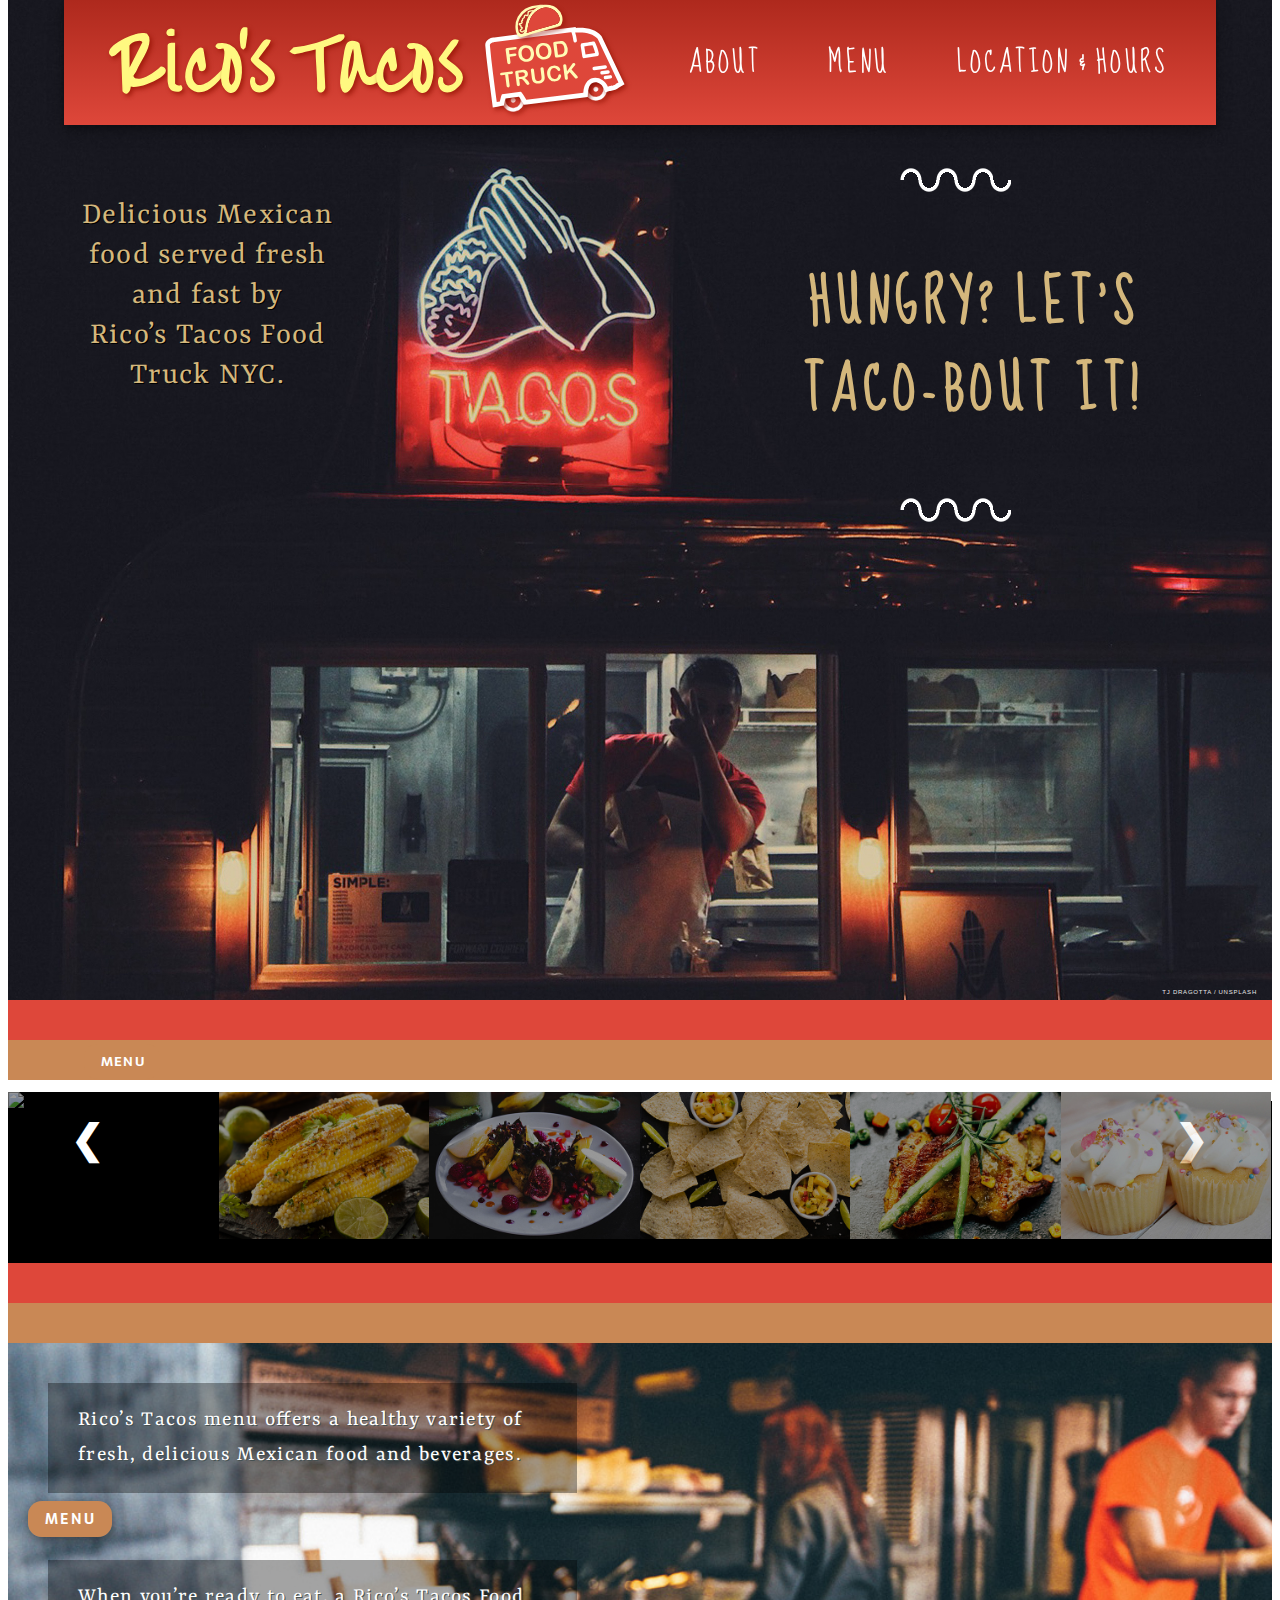
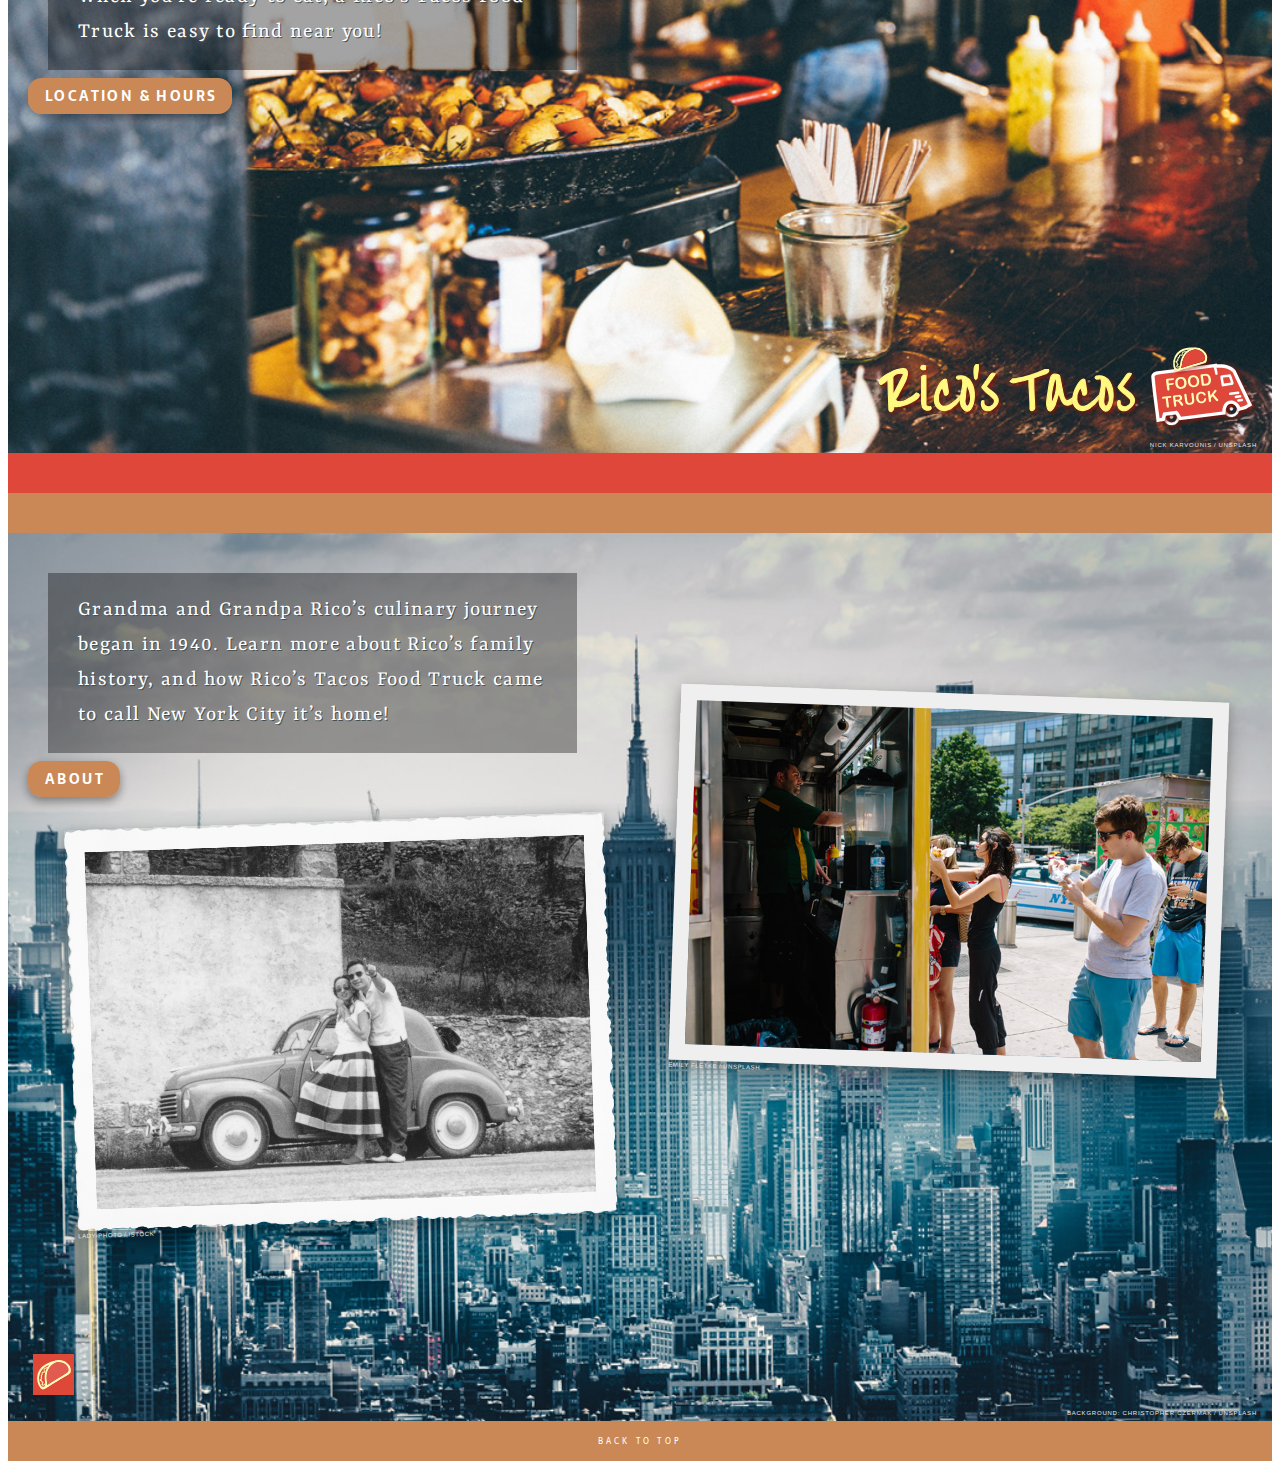
==== commit f84bb290: "Update index.html" ====
--- a/index.html
+++ b/index.html
@@ -122,7 +122,6 @@
         <h4><a href="location.html">Location &amp; Hours</a></h4>
       </div>  
       <div class="worklogo"><img src="images/rtlogonew.svg" alt="Rico’s Tacos Logo"></div>
-	  <img class="rt-icon" src="images/rt-icon.svg" alt="Rico’s Tacos Food Truck logo icon">
       <div class="credit"><h6>Nick Karvounis&#8239;/&#8239;Unsplash</h6></div>    
     </div>
       <div class="colorbar"></div>
@@ -149,4 +148,4 @@
       <div class="backtotop"><h4><a href="#top">Back To Top</a></h4></div>
     </div>
   </body>
-</html>+</html>
--- a/style.css
+++ b/style.css
@@ -1253,7 +1253,7 @@
 @media (min-width: 601px) and (max-width: 900px) {
   .rt-icon {
     width: 7vw;
-	padding: 0% 0% 4% 4%;
+	padding: 0% 0% 3% 3%;
   }	
 }
 @media screen and (min-width: 601px) {
@@ -1294,7 +1294,7 @@
     background-repeat: no-repeat;
     position: relative;
     margin: -20% 0% 0% 0%;  
-    padding: 0% 0% 65% 0%; 
+    padding: 0% 0% 55% 0%; 
   }
   .deliciousbox p {
     width: 33%;
@@ -1690,4 +1690,4 @@
   h4 span.checkusout {
     font-size: 7.5vw;
   }
-}+}
